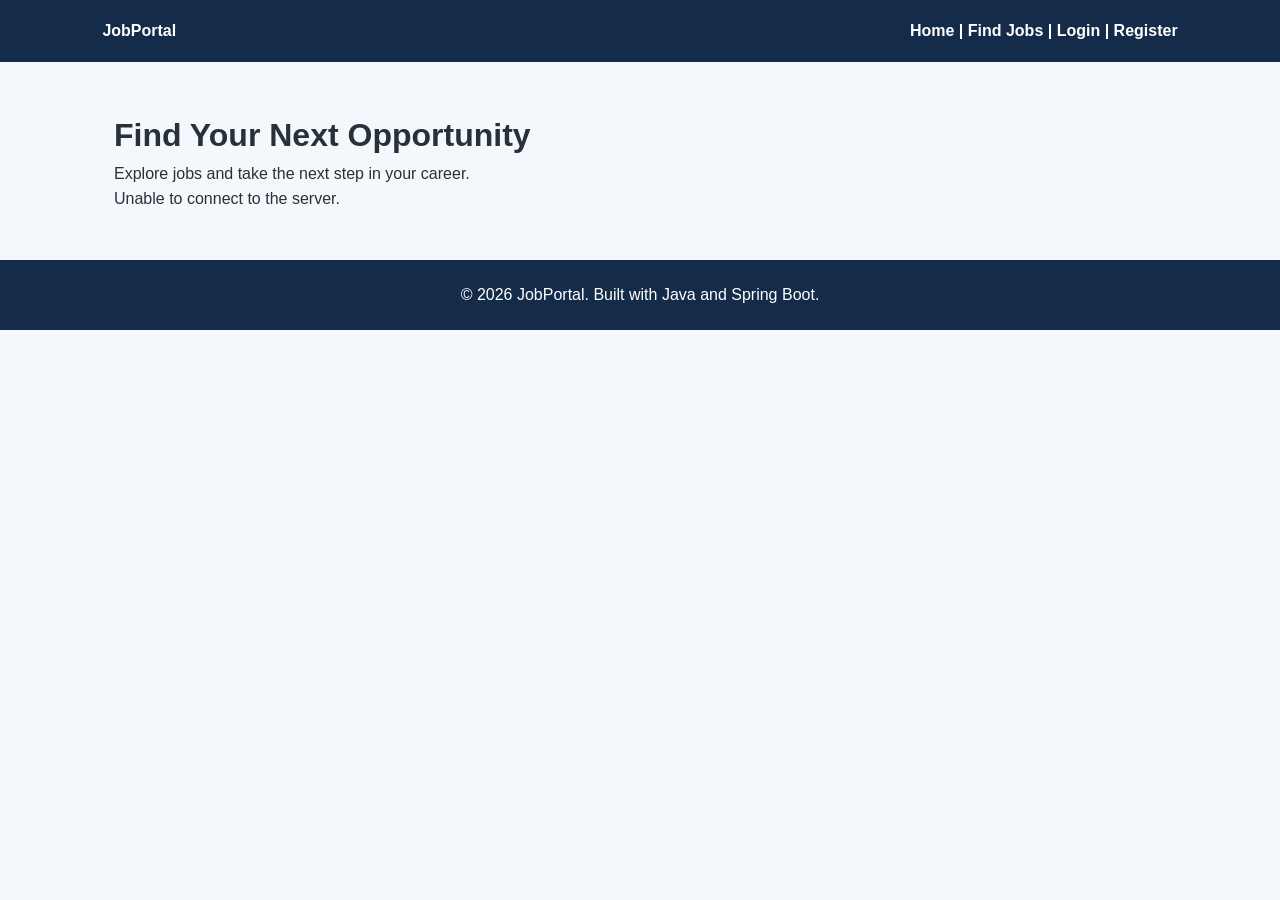
==== frontend/jobs.html @ db247809 "Add recruiter dashboard and job CRUD operations" ====
<!DOCTYPE html>
<html lang="en">
<head>
    <meta charset="UTF-8">
    <meta name="viewport" content="width=device-width, initial-scale=1.0">
    <title>Find Jobs | JobPortal</title>
    <link rel="stylesheet" href="style.css">
    <script src="script.js" defer></script>
</head>
<body>
    <nav class="navbar">
        <a class="logo" href="index.html">JobPortal</a>
        <div class="nav-links">
            <a href="index.html">Home |</a>
            <a href="jobs.html">Find Jobs |</a>
            <a href="login.html">Login |</a>
            <a href="register.html">Register</a>
        </div>
    </nav>

    <main class="jobs-section">
        <h1>Find Your Next Opportunity</h1>
        <p>Explore jobs and take the next step in your career.</p>

        <div id="job-list" class="job-list">
            <p>Loading jobs...</p>
        </div>
    </main>

    <footer>
        <p>© 2026 JobPortal. Built with Java and Spring Boot.</p>
    </footer>
</body>
</html>
---- frontend/style.css ----
/* General reset */
* {
    margin: 0;
    padding: 0;
    box-sizing: border-box;
}

html {
    scroll-behavior: smooth;
}

body {
    font-family: Arial, sans-serif;
    background-color: #f4f7fb;
    color: #263238;
    line-height: 1.6;
}

/* Navigation bar */
.navbar {
    background-color: #142b4a;
    color: white;
    padding: 18px 8%;
    display: flex;
    justify-content: space-between;
    align-items: center;
    flex-wrap: wrap;
    gap: 15px;
}

.navbar h1 {
    font-size: 26px;
}

.navbar nav {
    display: flex;
    gap: 22px;
    flex-wrap: wrap;
}

.navbar a {
    color: white;
    text-decoration: none;
    font-weight: bold;
}

.navbar a:hover {
    color: #7dd3fc;
}

/* Hero section */
.hero {
    min-height: 320px;
    padding: 70px 20px;
    text-align: center;
    background: linear-gradient(135deg, #dbeafe, #eff6ff);
}

.hero h2 {
    font-size: 38px;
    margin-bottom: 12px;
    color: #142b4a;
}

.hero p {
    margin-bottom: 25px;
    color: #526477;
}

/* Buttons */
.btn {
    display: inline-block;
    background-color: #2563eb;
    color: white;
    border: none;
    padding: 12px 22px;
    border-radius: 6px;
    text-decoration: none;
    cursor: pointer;
    font-size: 15px;
    font-weight: bold;
}

.btn:hover {
    background-color: #1d4ed8;
}

/* Jobs section */
.jobs-section {
    padding: 45px 8%;
}

.jobs-section h2,
.auth-section h2 {
    text-align: center;
    margin-bottom: 25px;
    color: #142b4a;
}

.job-list {
    display: grid;
    grid-template-columns: repeat(auto-fit, minmax(250px, 1fr));
    gap: 20px;
}

.job-card {
    background-color: white;
    padding: 22px;
    border-radius: 10px;
    border: 1px solid #e0e7ef;
    box-shadow: 0 3px 12px rgba(0, 0, 0, 0.05);
}

.job-card h3 {
    color: #1d4ed8;
    margin-bottom: 10px;
}

.job-card p {
    margin-bottom: 8px;
    overflow-wrap: anywhere;
}

.job-card .btn {
    margin-top: 12px;
}

/* Login and registration */
.auth-section {
    max-width: 460px;
    margin: 35px auto;
    padding: 28px;
    background-color: white;
    border: 1px solid #e0e7ef;
    border-radius: 10px;
    box-shadow: 0 3px 12px rgba(0, 0, 0, 0.05);
}

.auth-section form {
    display: flex;
    flex-direction: column;
    gap: 14px;
}

.auth-section input {
    width: 100%;
    padding: 12px;
    border: 1px solid #cbd5e1;
    border-radius: 6px;
    font-size: 15px;
}

.auth-section input:focus {
    outline: 2px solid #93c5fd;
    border-color: #2563eb;
}

.message {
    margin-top: 15px;
    text-align: center;
    overflow-wrap: anywhere;
}

/* Footer */
footer {
    margin-top: 40px;
    padding: 22px;
    text-align: center;
    background-color: #142b4a;
    color: white;
}

/* Mobile layout */
@media (max-width: 600px) {
    .navbar {
        flex-direction: column;
        text-align: center;
    }

    .navbar nav {
        justify-content: center;
        gap: 14px;
    }

    .hero h2 {
        font-size: 30px;
    }

    .jobs-section {
        padding: 35px 5%;
    }
}

/* Home page */
.hero-content {
    max-width: 760px;
    margin: 0 auto;
    text-align: center;
}

.hero-buttons {
    display: flex;
    justify-content: center;
    gap: 16px;
    flex-wrap: wrap;
    margin-top: 28px;
}

.btn-primary,
.btn-secondary {
    display: inline-block;
    padding: 12px 22px;
    border-radius: 8px;
    text-decoration: none;
    font-weight: 600;
}

.btn-primary {
    background: #2563eb;
    color: white;
}

.btn-secondary {
    background: white;
    color: #2563eb;
    border: 1px solid #2563eb;
}

.home-features {
    max-width: 1100px;
    margin: 50px auto;
    padding: 0 24px;
    text-align: center;
}

.feature-grid {
    display: grid;
    grid-template-columns: repeat(3, minmax(0, 1fr));
    gap: 24px;
    margin-top: 28px;
    text-align: left;
}

.feature-card {
    padding: 24px;
    border: 1px solid #e5e7eb;
    border-radius: 12px;
    background: white;
}

.feature-card a {
    color: #2563eb;
    text-decoration: none;
    font-weight: 600;
}

.nav-register {
    font-weight: 700;
}

.jobs-section {
    max-width: 1100px;
    margin: 48px auto;
    padding: 0 24px;
}

#login-message,
#register-message {
    margin-top: 12px;
    font-size: 14px;
}

/* Responsive layout */
@media (max-width: 700px) {
    .feature-grid {
        grid-template-columns: 1fr;
    }

    .hero-buttons {
        align-items: stretch;
        flex-direction: column;
    }

    .hero-buttons a {
        text-align: center;
    }

    .navbar {
        flex-wrap: wrap;
        gap: 12px;
    }
}

.form-message {
    margin: 12px 0;
    font-size: 14px;
    line-height: 1.5;
}

.form-message.success {
    color: #15803d;
}

.form-message.error {
    color: #b91c1c;
}

.form-message.info {
    color: #1d4ed8;
}

button:disabled {
    opacity: 0.6;
    cursor: not-allowed;
}
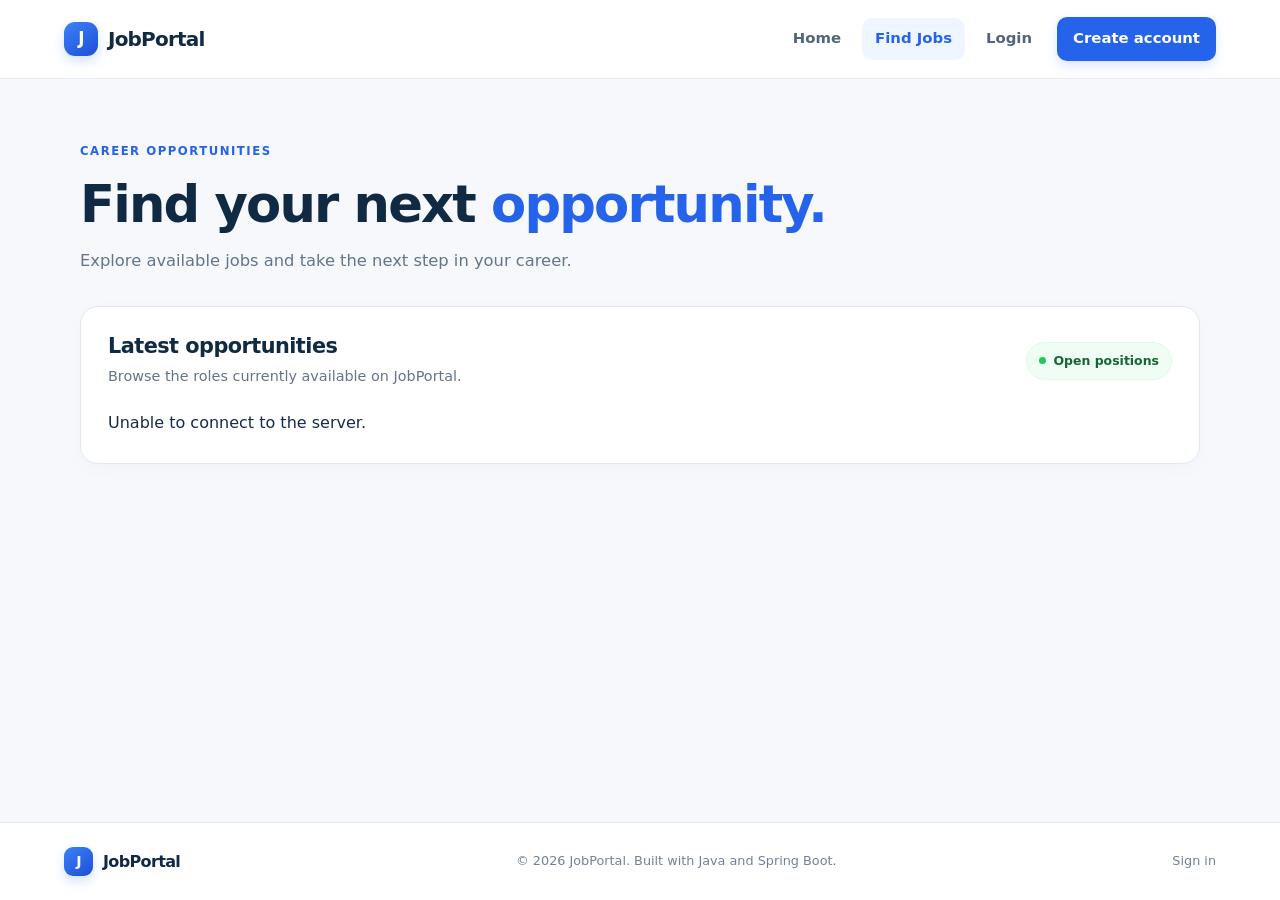
==== commit a2839e1c: "Final setup and testing done" ====
--- a/frontend/jobs.html
+++ b/frontend/jobs.html
@@ -1,35 +1,58 @@
-
 <!DOCTYPE html>
 <html lang="en">
+
 <head>
     <meta charset="UTF-8">
     <meta name="viewport" content="width=device-width, initial-scale=1.0">
+    <meta name="theme-color" content="#102a43">
     <title>Find Jobs | JobPortal</title>
     <link rel="stylesheet" href="style.css">
     <script src="script.js" defer></script>
 </head>
+
 <body>
     <nav class="navbar">
-        <a class="logo" href="index.html">JobPortal</a>
-        <div class="nav-links">
-            <a href="index.html">Home |</a>
-            <a href="jobs.html">Find Jobs |</a>
-            <a href="login.html">Login |</a>
-            <a href="register.html">Register</a>
-        </div>
+        <a class="nav-logo" href="index.html" aria-label="JobPortal home"><span
+                class="brand-mark">J</span><span>JobPortal</span></a>
+        <div class="nav-links"><a href="index.html">Home</a><a class="active" href="jobs.html">Find Jobs</a><a
+                href="login.html">Login</a><a href="register.html" class="nav-cta">Create account</a></div>
     </nav>
 
-    <main class="jobs-section">
-        <h1>Find Your Next Opportunity</h1>
-        <p>Explore jobs and take the next step in your career.</p>
-
-        <div id="job-list" class="job-list">
-            <p>Loading jobs...</p>
-        </div>
+    <main class="page-shell jobs-section">
+        <section class="page-intro"><span class="eyebrow">CAREER OPPORTUNITIES</span>
+            <h1>Find your next <span>opportunity.</span></h1>
+            <p>Explore available jobs and take the next step in your career.</p>
+        </section>
+        <section class="content-panel" aria-label="Available jobs">
+            <div class="panel-heading">
+                <div>
+                    <h2>Latest opportunities</h2>
+                    <p>Browse the roles currently available on JobPortal.</p>
+                </div><span class="panel-pill"><span class="status-dot"></span> Open positions</span>
+            </div>
+            <div id="job-list" class="job-list">
+                <div class="loading-state"><span class="loading-spinner"></span>
+                    <p>Loading jobs...</p>
+                </div>
+            </div>
+        </section>
+        <section id="my-applications-section" class="content-panel applications-panel" hidden>
+            <div class="panel-heading">
+                <div>
+                    <h2>My applications</h2>
+                    <p>Keep track of the opportunities you've applied for.</p>
+                </div><button type="button" id="loadMyApplicationsBtn" class="btn-primary btn-small">View my
+                    applications</button>
+            </div>
+            <p id="myApplicationsMessage" class="status-message" role="status" aria-live="polite"></p>
+            <div id="myApplicationsList" class="job-list"></div>
+        </section>
     </main>
 
-    <footer>
-        <p>© 2026 JobPortal. Built with Java and Spring Boot.</p>
+    <footer class="site-footer"><a class="footer-brand" href="index.html"><span class="brand-mark">J</span>
+            JobPortal</a>
+        <p>© 2026 JobPortal. Built with Java and Spring Boot.</p><a href="login.html">Sign in</a>
     </footer>
 </body>
-</html>
+
+</html>
--- a/frontend/style.css
+++ b/frontend/style.css
@@ -1,9 +1,25 @@
-
-/* General reset */
+/* JobPortal — modern professional UI */
+:root {
+    --navy: #102a43;
+    --navy-deep: #0b1f33;
+    --blue: #2563eb;
+    --blue-dark: #1d4ed8;
+    --blue-soft: #eff6ff;
+    --ink: #172b4d;
+    --muted: #64748b;
+    --line: #e2e8f0;
+    --surface: #ffffff;
+    --page: #f6f8fc;
+    --success: #15803d;
+    --danger: #b91c1c;
+    --radius: 18px;
+    --shadow: 0 16px 45px rgba(16, 42, 67, 0.08);
+}
+
 * {
+    box-sizing: border-box;
     margin: 0;
     padding: 0;
-    box-sizing: border-box;
 }
 
 html {
@@ -11,306 +27,1638 @@
 }
 
 body {
-    font-family: Arial, sans-serif;
-    background-color: #f4f7fb;
-    color: #263238;
+    min-height: 100vh;
+    display: flex;
+    flex-direction: column;
+    background: var(--page);
+    color: var(--ink);
+    font-family: Inter, ui-sans-serif, system-ui, -apple-system, BlinkMacSystemFont, "Segoe UI", sans-serif;
     line-height: 1.6;
-}
-
-/* Navigation bar */
-.navbar {
-    background-color: #142b4a;
-    color: white;
-    padding: 18px 8%;
-    display: flex;
+    -webkit-font-smoothing: antialiased;
+}
+
+main {
+    flex: 1;
+}
+
+a {
+    color: var(--blue);
+    text-decoration: none;
+}
+
+a:hover {
+    color: var(--blue-dark);
+}
+
+button,
+input,
+textarea {
+    font: inherit;
+}
+
+button,
+a {
+    -webkit-tap-highlight-color: transparent;
+}
+
+button {
+    cursor: pointer;
+}
+
+[hidden] {
+    display: none !important;
+}
+
+/* Navigation */
+.navbar,
+.dashboard-topbar {
+    width: 100%;
+    display: flex;
+    align-items: center;
     justify-content: space-between;
-    align-items: center;
+    gap: 24px;
+    padding: 17px max(5vw, calc((100vw - 1200px) / 2));
+    background: var(--surface);
+    border-bottom: 1px solid rgba(226, 232, 240, .85);
+    position: relative;
+    z-index: 5;
+}
+
+.nav-logo,
+.footer-brand {
+    display: inline-flex;
+    align-items: center;
+    gap: 10px;
+    color: var(--navy);
+    font-size: 1.25rem;
+    font-weight: 800;
+    letter-spacing: -.04em;
+    white-space: nowrap;
+}
+
+.nav-logo:hover,
+.footer-brand:hover {
+    color: var(--navy);
+}
+
+.brand-mark {
+    width: 34px;
+    height: 34px;
+    display: inline-grid;
+    place-items: center;
+    border-radius: 11px;
+    color: #fff;
+    background: linear-gradient(145deg, #3b82f6, #1d4ed8);
+    font-weight: 850;
+    font-size: 1.05rem;
+    box-shadow: 0 5px 12px rgba(37, 99, 235, .2);
+}
+
+.nav-links,
+.dashboard-nav {
+    display: flex;
+    align-items: center;
+    gap: 8px;
+}
+
+.nav-links a,
+.dashboard-nav a {
+    color: #53657c;
+    padding: 9px 13px;
+    font-size: .93rem;
+    font-weight: 650;
+    border-radius: 10px;
+    transition: background .18s ease, color .18s ease;
+}
+
+.nav-links a:hover,
+.dashboard-nav a:hover,
+.nav-links a.active {
+    color: var(--blue);
+    background: var(--blue-soft);
+}
+
+.nav-links .nav-cta {
+    margin-left: 4px;
+    padding: 10px 16px;
+    color: #fff;
+    background: var(--blue);
+    box-shadow: 0 5px 12px rgba(37, 99, 235, .16);
+}
+
+.nav-links .nav-cta:hover {
+    color: #fff;
+    background: var(--blue-dark);
+}
+
+/* Shared type and buttons */
+.eyebrow {
+    display: inline-flex;
+    align-items: center;
+    gap: 8px;
+    color: var(--blue);
+    font-size: .73rem;
+    font-weight: 800;
+    letter-spacing: .13em;
+    line-height: 1.4;
+}
+
+.eyebrow-light {
+    color: #bfdbfe;
+}
+
+h1,
+h2,
+h3 {
+    color: var(--navy);
+    line-height: 1.2;
+    letter-spacing: -.035em;
+}
+
+h1 {
+    font-size: clamp(2.25rem, 4.6vw, 3.8rem);
+}
+
+h2 {
+    font-size: clamp(1.55rem, 2.6vw, 2.1rem);
+}
+
+p {
+    color: var(--muted);
+}
+
+.btn-primary,
+.btn-secondary,
+.btn-light,
+.btn-outline-light {
+    display: inline-flex;
+    align-items: center;
+    justify-content: center;
+    gap: 10px;
+    min-height: 46px;
+    padding: 12px 19px;
+    border: 1px solid transparent;
+    border-radius: 11px;
+    font-weight: 750;
+    font-size: .94rem;
+    line-height: 1.2;
+    transition: transform .18s ease, background .18s ease, box-shadow .18s ease;
+}
+
+.btn-primary {
+    background: var(--blue);
+    color: #fff;
+    box-shadow: 0 7px 15px rgba(37, 99, 235, .17);
+}
+
+.btn-primary:hover {
+    color: #fff;
+    background: var(--blue-dark);
+    box-shadow: 0 10px 22px rgba(37, 99, 235, .23);
+    transform: translateY(-1px);
+}
+
+.btn-secondary {
+    background: #fff;
+    color: var(--navy);
+    border-color: #d5deea;
+}
+
+.btn-secondary:hover {
+    background: #f8fafc;
+    border-color: #a9bdd7;
+    color: var(--navy);
+}
+
+.btn-light {
+    background: #fff;
+    color: var(--navy);
+}
+
+.btn-light:hover {
+    color: var(--navy);
+    background: #eff6ff;
+    transform: translateY(-1px);
+}
+
+.btn-outline-light {
+    min-height: 39px;
+    padding: 9px 14px;
+    color: #fff;
+    background: transparent;
+    border-color: rgba(255, 255, 255, .28);
+}
+
+.btn-outline-light:hover {
+    background: rgba(255, 255, 255, .1);
+}
+
+.btn-small {
+    min-height: 40px;
+    padding: 10px 14px;
+    font-size: .87rem;
+}
+
+.btn-full {
+    width: 100%;
+    margin-top: 5px;
+}
+
+button:disabled {
+    opacity: .6;
+    cursor: not-allowed;
+    transform: none;
+}
+
+/* Home hero */
+.hero {
+    position: relative;
+    overflow: hidden;
+    display: grid;
+    grid-template-columns: minmax(0, 1.1fr) minmax(300px, .9fr);
+    align-items: center;
+    gap: 50px;
+    min-height: 530px;
+    padding: 76px max(7vw, calc((100vw - 1120px) / 2)) 82px;
+    background: radial-gradient(ellipse at 82% 35%, rgba(191, 219, 254, .52), transparent 36%), linear-gradient(120deg, #fff 0%, #f8fbff 60%, #eff6ff 100%);
+    border-bottom: 1px solid #e8eef7;
+}
+
+.hero::before {
+    content: "";
+    position: absolute;
+    width: 300px;
+    height: 300px;
+    left: -200px;
+    bottom: -200px;
+    border: 1px solid rgba(37, 99, 235, .12);
+    border-radius: 50%;
+    box-shadow: 0 0 0 35px rgba(37, 99, 235, .025), 0 0 0 70px rgba(37, 99, 235, .02);
+}
+
+.hero-content {
+    position: relative;
+    z-index: 1;
+    max-width: 620px;
+}
+
+.eyebrow-dot,
+.status-dot {
+    width: 7px;
+    height: 7px;
+    display: inline-block;
+    border-radius: 50%;
+    background: #3b82f6;
+}
+
+.hero h1 {
+    margin: 21px 0 20px;
+    max-width: 650px;
+    font-size: clamp(2.8rem, 5.1vw, 4.5rem);
+    line-height: 1.07;
+    letter-spacing: -.06em;
+}
+
+.hero h1 span,
+.page-intro h1 span,
+.dashboard-heading h1 span,
+.section-heading h2 span {
+    color: var(--blue);
+}
+
+.hero-content>p {
+    max-width: 540px;
+    font-size: 1.08rem;
+    line-height: 1.8;
+}
+
+.hero-buttons {
+    display: flex;
     flex-wrap: wrap;
-    gap: 15px;
-}
-
-.navbar h1 {
-    font-size: 26px;
-}
-
-.navbar nav {
-    display: flex;
-    gap: 22px;
+    gap: 12px;
+    margin-top: 29px;
+}
+
+.hero-trust {
+    display: flex;
+    align-items: center;
     flex-wrap: wrap;
-}
-
-.navbar a {
-    color: white;
-    text-decoration: none;
-    font-weight: bold;
-}
-
-.navbar a:hover {
-    color: #7dd3fc;
-}
-
-/* Hero section */
-.hero {
-    min-height: 320px;
-    padding: 70px 20px;
+    gap: 10px;
+    margin-top: 26px;
+    color: #63758b;
+    font-size: .83rem;
+    font-weight: 600;
+}
+
+.trust-check {
+    display: inline-grid;
+    place-items: center;
+    width: 20px;
+    height: 20px;
+    border-radius: 50%;
+    background: #dcfce7;
+    color: #15803d;
+    font-size: .75rem;
+}
+
+.trust-separator {
+    color: #b3c0d0;
+}
+
+.hero-visual {
+    position: relative;
+    display: grid;
+    place-items: center;
+    min-height: 335px;
+}
+
+.visual-orbit {
+    position: absolute;
+    border: 1px solid rgba(59, 130, 246, .18);
+    border-radius: 50%;
+}
+
+.orbit-one {
+    width: 330px;
+    height: 330px;
+}
+
+.orbit-two {
+    width: 255px;
+    height: 255px;
+    border-style: dashed;
+}
+
+.visual-card {
+    position: relative;
+    z-index: 1;
+    width: min(100%, 340px);
+    padding: 24px;
+    background: rgba(255, 255, 255, .94);
+    border: 1px solid #e3ebf6;
+    border-radius: 22px;
+    box-shadow: 0 24px 60px rgba(26, 63, 110, .14);
+    transform: rotate(-2deg);
+}
+
+.visual-card-top {
+    display: flex;
+    align-items: center;
+    gap: 11px;
+}
+
+.visual-icon {
+    display: grid;
+    place-items: center;
+    width: 42px;
+    height: 42px;
+    border-radius: 13px;
+    color: var(--blue);
+    background: #eff6ff;
+    font-size: 1.3rem;
+}
+
+.visual-status {
+    color: var(--navy);
+    font-weight: 750;
+    font-size: .95rem;
+}
+
+.visual-line {
+    height: 9px;
+    margin-top: 19px;
+    border-radius: 10px;
+    background: #e8eef7;
+}
+
+.visual-line-long {
+    width: 92%;
+}
+
+.visual-line-medium {
+    width: 65%;
+    margin-top: 10px;
+}
+
+.visual-tags {
+    display: flex;
+    gap: 8px;
+    margin-top: 22px;
+}
+
+.visual-tags span {
+    padding: 6px 9px;
+    color: #345b94;
+    background: #eff6ff;
+    border-radius: 7px;
+    font-size: .7rem;
+    font-weight: 700;
+}
+
+.visual-card-footer {
+    display: flex;
+    align-items: center;
+    gap: 9px;
+    margin-top: 24px;
+    padding-top: 17px;
+    border-top: 1px solid #edf1f7;
+    color: #52657d;
+    font-size: .79rem;
+    font-weight: 650;
+}
+
+.mini-avatar {
+    display: grid;
+    place-items: center;
+    width: 30px;
+    height: 30px;
+    border-radius: 10px;
+    background: var(--navy);
+    color: #fff;
+    font-size: .68rem;
+}
+
+.visual-arrow {
+    margin-left: auto;
+    color: var(--blue);
+    font-size: 1.15rem;
+}
+
+.floating-note {
+    position: absolute;
+    right: -15px;
+    bottom: 28px;
+    z-index: 2;
+    display: flex;
+    align-items: center;
+    gap: 11px;
+    padding: 13px 16px;
+    background: #fff;
+    border: 1px solid #e4ebf5;
+    border-radius: 14px;
+    box-shadow: var(--shadow);
+}
+
+.floating-note-icon {
+    display: grid;
+    place-items: center;
+    width: 32px;
+    height: 32px;
+    border-radius: 10px;
+    background: #dcfce7;
+    color: #15803d;
+    font-weight: 900;
+}
+
+.floating-note strong,
+.floating-note small {
+    display: block;
+}
+
+.floating-note strong {
+    color: var(--navy);
+    font-size: .77rem;
+}
+
+.floating-note small {
+    color: var(--muted);
+    font-size: .7rem;
+    margin-top: 2px;
+}
+
+.floating-bubble {
+    position: absolute;
+    top: 15px;
+    right: 15px;
+    display: grid;
+    place-items: center;
+    width: 42px;
+    height: 42px;
+    border-radius: 14px;
+    background: #2563eb;
+    color: #fff;
+    font-weight: 900;
+    box-shadow: 0 10px 25px rgba(37, 99, 235, .25);
+    transform: rotate(9deg);
+}
+
+/* Home features and CTA */
+.section-shell {
+    width: min(1120px, calc(100% - 48px));
+    margin-inline: auto;
+}
+
+.home-features {
+    padding-top: 82px;
+    padding-bottom: 84px;
+}
+
+.section-heading {
+    max-width: 640px;
+    margin: 0 auto;
     text-align: center;
-    background: linear-gradient(135deg, #dbeafe, #eff6ff);
-}
-
-.hero h2 {
-    font-size: 38px;
+}
+
+.section-heading h2 {
+    margin-top: 12px;
+}
+
+.section-heading p {
+    margin-top: 13px;
+}
+
+.feature-grid {
+    display: grid;
+    grid-template-columns: repeat(3, minmax(0, 1fr));
+    gap: 20px;
+    margin-top: 37px;
+}
+
+.feature-card {
+    padding: 27px;
+    background: #fff;
+    border: 1px solid var(--line);
+    border-radius: var(--radius);
+    transition: transform .2s ease, box-shadow .2s ease, border-color .2s ease;
+}
+
+.feature-card:hover {
+    transform: translateY(-4px);
+    border-color: #c7d9f5;
+    box-shadow: var(--shadow);
+}
+
+.feature-icon {
+    display: grid;
+    place-items: center;
+    width: 47px;
+    height: 47px;
+    margin-bottom: 22px;
+    border-radius: 14px;
+    font-size: 1.55rem;
+    font-weight: 700;
+}
+
+.icon-blue {
+    color: #2563eb;
+    background: #eff6ff;
+}
+
+.icon-indigo {
+    color: #4f46e5;
+    background: #eef2ff;
+}
+
+.icon-sky {
+    color: #0284c7;
+    background: #e0f2fe;
+}
+
+.feature-card h3 {
+    font-size: 1.08rem;
+    letter-spacing: -.02em;
+}
+
+.feature-card p {
+    margin-top: 10px;
+    min-height: 52px;
+    font-size: .92rem;
+}
+
+.feature-card a {
+    display: inline-flex;
+    gap: 8px;
+    align-items: center;
+    margin-top: 18px;
+    font-size: .9rem;
+    font-weight: 750;
+}
+
+.home-cta {
+    display: flex;
+    justify-content: space-between;
+    align-items: center;
+    gap: 25px;
+    margin-bottom: 75px;
+    padding: 34px 40px;
+    border-radius: 22px;
+    background: linear-gradient(120deg, #102a43, #174579);
+    box-shadow: 0 20px 40px rgba(16, 42, 67, .12);
+}
+
+.home-cta h2 {
+    margin-top: 8px;
+    color: #fff;
+}
+
+.home-cta p {
+    margin-top: 8px;
+    color: #c8d7e8;
+}
+
+.home-cta .btn-light {
+    flex-shrink: 0;
+}
+
+/* General pages / job listings */
+.page-shell {
+    width: min(1120px, calc(100% - 48px));
+    margin: 0 auto;
+}
+
+.jobs-section {
+    padding-top: 58px;
+    padding-bottom: 70px;
+}
+
+.page-intro {
+    margin-bottom: 32px;
+}
+
+.page-intro h1 {
+    margin-top: 12px;
+    font-size: clamp(2.2rem, 4vw, 3.2rem);
+}
+
+.page-intro p {
+    margin-top: 12px;
+    font-size: 1.02rem;
+}
+
+.content-panel,
+.dashboard-panel {
+    margin-top: 22px;
+    padding: 27px;
+    background: #fff;
+    border: 1px solid var(--line);
+    border-radius: var(--radius);
+    box-shadow: 0 5px 20px rgba(16, 42, 67, .025);
+}
+
+.panel-heading {
+    display: flex;
+    align-items: center;
+    justify-content: space-between;
+    gap: 20px;
+    margin-bottom: 22px;
+}
+
+.panel-heading h2 {
+    font-size: 1.3rem;
+    letter-spacing: -.025em;
+}
+
+.panel-heading p {
+    margin-top: 6px;
+    font-size: .9rem;
+}
+
+.panel-pill {
+    display: inline-flex;
+    align-items: center;
+    gap: 8px;
+    flex-shrink: 0;
+    padding: 8px 12px;
+    color: #166534;
+    background: #f0fdf4;
+    border: 1px solid #dcfce7;
+    border-radius: 999px;
+    font-size: .78rem;
+    font-weight: 700;
+}
+
+.panel-pill .status-dot {
+    background: #22c55e;
+}
+
+.job-list {
+    display: grid;
+    grid-template-columns: repeat(auto-fit, minmax(260px, 1fr));
+    gap: 18px;
+}
+
+.job-card {
+    padding: 23px;
+    background: #fff;
+    border: 1px solid var(--line);
+    border-radius: 15px;
+    box-shadow: 0 5px 16px rgba(16, 42, 67, .035);
+    overflow-wrap: anywhere;
+    transition: border-color .18s ease, transform .18s ease, box-shadow .18s ease;
+}
+
+.job-card:hover {
+    border-color: #bfd3f4;
+    transform: translateY(-2px);
+    box-shadow: 0 12px 28px rgba(16, 42, 67, .08);
+}
+
+.job-card h3 {
     margin-bottom: 12px;
-    color: #142b4a;
-}
-
-.hero p {
-    margin-bottom: 25px;
-    color: #526477;
-}
-
-/* Buttons */
-.btn {
-    display: inline-block;
-    background-color: #2563eb;
-    color: white;
-    border: none;
-    padding: 12px 22px;
-    border-radius: 6px;
-    text-decoration: none;
-    cursor: pointer;
-    font-size: 15px;
-    font-weight: bold;
-}
-
-.btn:hover {
-    background-color: #1d4ed8;
-}
-
-/* Jobs section */
-.jobs-section {
-    padding: 45px 8%;
-}
-
-.jobs-section h2,
-.auth-section h2 {
-    text-align: center;
-    margin-bottom: 25px;
-    color: #142b4a;
-}
-
-.job-list {
-    display: grid;
-    grid-template-columns: repeat(auto-fit, minmax(250px, 1fr));
-    gap: 20px;
-}
-
-.job-card {
-    background-color: white;
-    padding: 22px;
-    border-radius: 10px;
-    border: 1px solid #e0e7ef;
-    box-shadow: 0 3px 12px rgba(0, 0, 0, 0.05);
-}
-
-.job-card h3 {
-    color: #1d4ed8;
-    margin-bottom: 10px;
+    color: var(--navy);
+    font-size: 1.1rem;
 }
 
 .job-card p {
     margin-bottom: 8px;
+    font-size: .9rem;
+}
+
+.job-card .btn,
+.job-card button {
+    margin-top: 12px;
+}
+
+.loading-state {
+    grid-column: 1 / -1;
+    display: flex;
+    justify-content: center;
+    align-items: center;
+    gap: 12px;
+    min-height: 130px;
+    color: var(--muted);
+}
+
+.loading-state p {
+    font-size: .92rem;
+}
+
+.loading-spinner {
+    width: 20px;
+    height: 20px;
+    border: 2px solid #dbeafe;
+    border-top-color: var(--blue);
+    border-radius: 50%;
+    animation: spin .8s linear infinite;
+}
+
+@keyframes spin {
+    to {
+        transform: rotate(360deg);
+    }
+}
+
+.status-message {
+    margin: 12px 0;
+    font-size: .9rem;
     overflow-wrap: anywhere;
 }
 
-.job-card .btn {
-    margin-top: 12px;
-}
-
-/* Login and registration */
+.applications-panel {
+    margin-top: 26px;
+}
+
+/* Authentication pages */
+.auth-page {
+    background: #f7f9fd;
+}
+
+.auth-layout {
+    display: grid;
+    grid-template-columns: minmax(280px, .85fr) minmax(390px, 1.15fr);
+    width: min(1060px, calc(100% - 48px));
+    min-height: 600px;
+    margin: 42px auto 55px;
+    background: #fff;
+    border: 1px solid var(--line);
+    border-radius: 24px;
+    overflow: hidden;
+    box-shadow: var(--shadow);
+}
+
+.auth-aside {
+    position: relative;
+    overflow: hidden;
+    padding: 52px 38px;
+    background: linear-gradient(145deg, #102a43 0%, #174579 100%);
+    color: #fff;
+}
+
+.auth-aside::before,
+.auth-aside::after {
+    content: "";
+    position: absolute;
+    border: 1px solid rgba(191, 219, 254, .16);
+    border-radius: 50%;
+}
+
+.auth-aside::before {
+    width: 350px;
+    height: 350px;
+    right: -190px;
+    bottom: -90px;
+    box-shadow: 0 0 0 30px rgba(191, 219, 254, .025), 0 0 0 65px rgba(191, 219, 254, .025);
+}
+
+.auth-aside::after {
+    width: 200px;
+    height: 200px;
+    right: -100px;
+    bottom: -15px;
+}
+
+.auth-aside h1 {
+    position: relative;
+    z-index: 1;
+    margin-top: 22px;
+    color: #fff;
+    font-size: clamp(2rem, 3vw, 2.8rem);
+    line-height: 1.15;
+}
+
+.auth-aside>p {
+    position: relative;
+    z-index: 1;
+    margin-top: 18px;
+    color: #cfdeed;
+    font-size: .97rem;
+}
+
+.aside-feature {
+    position: relative;
+    z-index: 1;
+    display: flex;
+    align-items: center;
+    gap: 11px;
+    margin-top: 23px;
+    color: #e6effa;
+    font-size: .86rem;
+}
+
+.aside-check {
+    display: grid;
+    place-items: center;
+    flex: 0 0 23px;
+    width: 23px;
+    height: 23px;
+    border-radius: 50%;
+    color: #d1fae5;
+    background: rgba(34, 197, 94, .18);
+    font-size: .75rem;
+}
+
+.aside-decoration {
+    position: absolute;
+    left: 30px;
+    bottom: -80px;
+    color: rgba(255, 255, 255, .055);
+    font-size: 21rem;
+    font-weight: 900;
+    line-height: 1;
+    pointer-events: none;
+}
+
 .auth-section {
-    max-width: 460px;
-    margin: 35px auto;
+    display: grid;
+    place-items: center;
+    padding: 42px;
+}
+
+.auth-card {
+    width: 100%;
+    max-width: 400px;
+}
+
+.auth-heading {
+    margin-bottom: 28px;
+}
+
+.auth-icon {
+    display: grid;
+    place-items: center;
+    width: 47px;
+    height: 47px;
+    margin-bottom: 19px;
+    border-radius: 14px;
+    background: var(--blue-soft);
+    color: var(--blue);
+    font-size: 1.45rem;
+    font-weight: 800;
+}
+
+.auth-heading h2 {
+    font-size: 1.9rem;
+}
+
+.auth-heading p {
+    margin-top: 8px;
+    font-size: .92rem;
+}
+
+.form-stack {
+    display: flex;
+    flex-direction: column;
+    gap: 10px;
+}
+
+.form-stack label,
+.field-group label {
+    margin-top: 5px;
+    color: #334155;
+    font-size: .86rem;
+    font-weight: 750;
+}
+
+.form-stack input,
+.field-group input,
+.field-group textarea {
+    width: 100%;
+    min-width: 0;
+    padding: 12px 14px;
+    color: var(--ink);
+    background: #fff;
+    border: 1px solid #d7e0ec;
+    border-radius: 10px;
+    outline: none;
+    font-size: .93rem;
+    transition: border-color .18s ease, box-shadow .18s ease;
+}
+
+.form-stack input::placeholder,
+.field-group input::placeholder,
+.field-group textarea::placeholder {
+    color: #9aa9ba;
+}
+
+.form-stack input:focus,
+.field-group input:focus,
+.field-group textarea:focus {
+    border-color: #60a5fa;
+    box-shadow: 0 0 0 3px rgba(59, 130, 246, .13);
+}
+
+.form-stack input {
+    min-height: 47px;
+}
+
+.form-message {
+    margin-top: 5px;
+    font-size: .86rem;
+    line-height: 1.5;
+    overflow-wrap: anywhere;
+}
+
+.form-message.success {
+    color: var(--success);
+}
+
+.form-message.error {
+    color: var(--danger);
+}
+
+.form-message.info {
+    color: var(--blue);
+}
+
+.auth-switch {
+    margin-top: 25px;
+    padding-top: 20px;
+    border-top: 1px solid #edf1f6;
+    color: #64748b;
+    text-align: center;
+    font-size: .87rem;
+}
+
+.auth-switch a {
+    font-weight: 750;
+}
+
+.register-layout {
+    min-height: 640px;
+}
+
+.register-layout .auth-section {
+    padding-top: 34px;
+    padding-bottom: 34px;
+}
+
+.register-layout .auth-heading {
+    margin-bottom: 20px;
+}
+
+.register-layout .auth-icon {
+    margin-bottom: 13px;
+}
+
+/* Recruiter dashboard */
+.dashboard-page {
+    background: #f5f8fc;
+}
+
+.dashboard-topbar {
+    background: var(--navy);
+    border-bottom: 0;
+}
+
+.dashboard-topbar .nav-logo {
+    color: #fff;
+}
+
+.dashboard-nav a {
+    color: #d4dfec;
+}
+
+.dashboard-nav a:hover {
+    color: #fff;
+    background: rgba(255, 255, 255, .1);
+}
+
+.dashboard-container {
+    width: min(1120px, calc(100% - 48px));
+    margin: 0 auto;
+    padding: 47px 0 75px;
+}
+
+.dashboard-heading {
+    display: flex;
+    align-items: center;
+    justify-content: space-between;
+    gap: 25px;
+    margin-bottom: 29px;
+}
+
+.dashboard-heading h1 {
+    margin-top: 10px;
+    font-size: clamp(2.1rem, 4vw, 3rem);
+}
+
+.dashboard-heading p {
+    margin-top: 10px;
+}
+
+.dashboard-heading .btn-primary {
+    flex-shrink: 0;
+}
+
+.dashboard-summary {
+    display: grid;
+    grid-template-columns: repeat(3, minmax(0, 1fr));
+    gap: 16px;
+    margin-bottom: 25px;
+}
+
+.dashboard-card {
+    display: flex;
+    align-items: center;
+    gap: 15px;
+    padding: 22px;
+    background: #fff;
+    border: 1px solid var(--line);
+    border-radius: 15px;
+}
+
+.summary-card {
+    position: relative;
+    grid-column: span 1;
+}
+
+.summary-icon {
+    display: grid;
+    place-items: center;
+    flex: 0 0 48px;
+    width: 48px;
+    height: 48px;
+    color: var(--blue);
+    background: var(--blue-soft);
+    border-radius: 14px;
+    font-size: 1.35rem;
+}
+
+.summary-label {
+    color: #64748b;
+    font-size: .82rem;
+    font-weight: 650;
+}
+
+.summary-number {
+    margin-top: 1px;
+    color: var(--navy);
+    font-size: 1.8rem;
+    font-weight: 850;
+    line-height: 1.2;
+}
+
+.summary-caption {
+    margin-left: auto;
+    color: #8291a5;
+    font-size: .75rem;
+}
+
+.dashboard-panel {
+    margin-top: 22px;
     padding: 28px;
-    background-color: white;
-    border: 1px solid #e0e7ef;
-    border-radius: 10px;
-    box-shadow: 0 3px 12px rgba(0, 0, 0, 0.05);
-}
-
-.auth-section form {
+}
+
+.dashboard-panel .panel-heading {
+    margin-bottom: 25px;
+}
+
+.dashboard-panel .panel-heading h2 {
+    margin-top: 5px;
+    font-size: 1.45rem;
+}
+
+.panel-icon {
+    display: grid;
+    place-items: center;
+    width: 42px;
+    height: 42px;
+    color: var(--blue);
+    background: var(--blue-soft);
+    border-radius: 12px;
+    font-size: 1.5rem;
+}
+
+.form-grid {
+    display: grid;
+    grid-template-columns: repeat(2, minmax(0, 1fr));
+    gap: 17px 20px;
+}
+
+.field-group {
     display: flex;
     flex-direction: column;
+    gap: 7px;
+    min-width: 0;
+}
+
+.field-span-two {
+    grid-column: 1 / -1;
+}
+
+.field-group textarea {
+    min-height: 110px;
+    resize: vertical;
+}
+
+.field-submit {
+    justify-content: flex-end;
+    align-items: flex-start;
+}
+
+.field-submit .btn-primary {
+    margin-top: auto;
+}
+
+.dashboard-panel .form-message {
+    margin: 0;
+}
+
+#applicationsList,
+#myJobsList {
+    display: grid;
     gap: 14px;
 }
 
-.auth-section input {
-    width: 100%;
-    padding: 12px;
-    border: 1px solid #cbd5e1;
-    border-radius: 6px;
-    font-size: 15px;
-}
-
-.auth-section input:focus {
-    outline: 2px solid #93c5fd;
-    border-color: #2563eb;
-}
-
-.message {
-    margin-top: 15px;
-    text-align: center;
-    overflow-wrap: anywhere;
+.dashboard-panel .job-card {
+    box-shadow: none;
+}
+
+.dashboard-panel .job-card button,
+.dashboard-panel .job-card a {
+    margin-right: 7px;
 }
 
 /* Footer */
-footer {
-    margin-top: 40px;
-    padding: 22px;
-    text-align: center;
-    background-color: #142b4a;
-    color: white;
-}
-
-/* Mobile layout */
-@media (max-width: 600px) {
-    .navbar {
+.site-footer {
+    display: flex;
+    align-items: center;
+    justify-content: space-between;
+    gap: 20px;
+    padding: 24px max(5vw, calc((100vw - 1200px) / 2));
+    background: #fff;
+    border-top: 1px solid var(--line);
+}
+
+.footer-brand {
+    font-size: 1rem;
+}
+
+.footer-brand .brand-mark {
+    width: 29px;
+    height: 29px;
+    border-radius: 9px;
+    font-size: .9rem;
+}
+
+.site-footer p,
+.site-footer>a:last-child {
+    color: #738198;
+    font-size: .8rem;
+}
+
+.site-footer>a:last-child:hover {
+    color: var(--blue);
+}
+
+/* Responsive */
+@media (max-width: 900px) {
+    .hero {
+        grid-template-columns: minmax(0, 1fr) minmax(250px, .8fr);
+        gap: 25px;
+        padding-inline: 5vw;
+    }
+
+    .hero-visual {
+        transform: scale(.92);
+    }
+
+    .floating-note {
+        right: -5px;
+    }
+
+    .auth-layout {
+        grid-template-columns: minmax(240px, .8fr) minmax(350px, 1.2fr);
+    }
+
+    .auth-aside {
+        padding: 40px 28px;
+    }
+
+    .auth-section {
+        padding: 32px;
+    }
+
+    .dashboard-summary {
+        grid-template-columns: repeat(2, minmax(0, 1fr));
+    }
+}
+
+@media (max-width: 700px) {
+
+    .navbar,
+    .dashboard-topbar {
         flex-direction: column;
+        gap: 12px;
+        padding: 15px 20px;
+    }
+
+    .nav-links,
+    .dashboard-nav {
+        justify-content: center;
+        flex-wrap: wrap;
+        gap: 4px;
+    }
+
+    .nav-links a,
+    .dashboard-nav a {
+        padding: 8px 10px;
+        font-size: .86rem;
+    }
+
+    .nav-links .nav-cta {
+        margin-left: 0;
+    }
+
+    .hero {
+        grid-template-columns: 1fr;
+        padding: 56px 24px 45px;
         text-align: center;
     }
 
-    .navbar nav {
+    .hero-content {
+        margin-inline: auto;
+    }
+
+    .hero h1 {
+        font-size: clamp(2.5rem, 10vw, 3.6rem);
+    }
+
+    .hero-content>p {
+        margin-inline: auto;
+        font-size: 1rem;
+    }
+
+    .hero-buttons {
         justify-content: center;
-        gap: 14px;
-    }
-
-    .hero h2 {
-        font-size: 30px;
-    }
-
-    .jobs-section {
-        padding: 35px 5%;
-    }
-}
-
-/* Home page */
-.hero-content {
-    max-width: 760px;
-    margin: 0 auto;
-    text-align: center;
-}
-
-.hero-buttons {
-    display: flex;
-    justify-content: center;
-    gap: 16px;
-    flex-wrap: wrap;
-    margin-top: 28px;
-}
-
-.btn-primary,
-.btn-secondary {
-    display: inline-block;
-    padding: 12px 22px;
-    border-radius: 8px;
-    text-decoration: none;
-    font-weight: 600;
-}
-
-.btn-primary {
-    background: #2563eb;
-    color: white;
-}
-
-.btn-secondary {
-    background: white;
-    color: #2563eb;
-    border: 1px solid #2563eb;
-}
-
-.home-features {
-    max-width: 1100px;
-    margin: 50px auto;
-    padding: 0 24px;
-    text-align: center;
-}
-
-.feature-grid {
-    display: grid;
-    grid-template-columns: repeat(3, minmax(0, 1fr));
-    gap: 24px;
-    margin-top: 28px;
-    text-align: left;
-}
-
-.feature-card {
-    padding: 24px;
-    border: 1px solid #e5e7eb;
-    border-radius: 12px;
-    background: white;
-}
-
-.feature-card a {
-    color: #2563eb;
-    text-decoration: none;
-    font-weight: 600;
-}
-
-.nav-register {
-    font-weight: 700;
-}
-
-.jobs-section {
-    max-width: 1100px;
-    margin: 48px auto;
-    padding: 0 24px;
-}
-
-#login-message,
-#register-message {
-    margin-top: 12px;
-    font-size: 14px;
-}
-
-/* Responsive layout */
-@media (max-width: 700px) {
+    }
+
+    .hero-trust {
+        justify-content: center;
+    }
+
+    .hero-visual {
+        min-height: 290px;
+        margin-top: 4px;
+        transform: scale(.88);
+    }
+
+    .orbit-one {
+        width: 290px;
+        height: 290px;
+    }
+
+    .orbit-two {
+        width: 225px;
+        height: 225px;
+    }
+
+    .floating-note {
+        right: -8px;
+        bottom: 4px;
+    }
+
+    .section-shell,
+    .page-shell,
+    .dashboard-container {
+        width: min(100% - 32px, 560px);
+    }
+
+    .home-features {
+        padding-top: 60px;
+        padding-bottom: 60px;
+    }
+
     .feature-grid {
         grid-template-columns: 1fr;
-    }
-
-    .hero-buttons {
+        gap: 14px;
+        margin-top: 26px;
+    }
+
+    .feature-card {
+        padding: 23px;
+    }
+
+    .feature-card p {
+        min-height: 0;
+    }
+
+    .home-cta {
+        flex-direction: column;
+        align-items: flex-start;
+        padding: 28px;
+        margin-bottom: 50px;
+    }
+
+    .jobs-section {
+        padding-top: 40px;
+    }
+
+    .page-intro {
+        margin-bottom: 24px;
+    }
+
+    .content-panel,
+    .dashboard-panel {
+        padding: 20px;
+    }
+
+    .panel-heading {
+        align-items: flex-start;
+        flex-direction: column;
+        gap: 14px;
+    }
+
+    .panel-pill {
+        align-self: flex-start;
+    }
+
+    .job-list {
+        grid-template-columns: 1fr;
+    }
+
+    .auth-layout {
+        display: block;
+        width: calc(100% - 28px);
+        margin: 22px auto 35px;
+        border-radius: 19px;
+    }
+
+    .auth-aside {
+        padding: 30px 25px;
+    }
+
+    .auth-aside h1 {
+        max-width: 480px;
+        font-size: 2rem;
+    }
+
+    .auth-aside>p {
+        max-width: 500px;
+    }
+
+    .aside-feature {
+        margin-top: 15px;
+    }
+
+    .aside-decoration {
+        font-size: 13rem;
+        left: auto;
+        right: -5px;
+        bottom: -55px;
+    }
+
+    .auth-section {
+        padding: 32px 24px;
+    }
+
+    .auth-heading h2 {
+        font-size: 1.7rem;
+    }
+
+    .dashboard-container {
+        padding-top: 34px;
+    }
+
+    .dashboard-heading {
+        align-items: flex-start;
+        flex-direction: column;
+    }
+
+    .dashboard-summary {
+        grid-template-columns: 1fr;
+    }
+
+    .summary-card {
+        grid-column: auto;
+    }
+
+    .form-grid {
+        grid-template-columns: 1fr;
+    }
+
+    .field-span-two {
+        grid-column: auto;
+    }
+
+    .field-submit {
         align-items: stretch;
+    }
+
+    .field-submit .btn-primary {
+        width: 100%;
+        min-height: 46px;
+    }
+
+    .site-footer {
         flex-direction: column;
-    }
-
-    .hero-buttons a {
+        justify-content: center;
         text-align: center;
-    }
-
-    .navbar {
-        flex-wrap: wrap;
-        gap: 12px;
-    }
-}
-
-.form-message {
-    margin: 12px 0;
+        padding: 24px 18px;
+        gap: 9px;
+    }
+}
+
+@media (prefers-reduced-motion: reduce) {
+
+    *,
+    *::before,
+    *::after {
+        scroll-behavior: auto !important;
+        animation-duration: .01ms !important;
+        animation-iteration-count: 1 !important;
+        transition-duration: .01ms !important;
+    }
+}
+
+/* Compatibility with buttons created dynamically by the existing script.js */
+.btn {
+    display: inline-flex;
+    align-items: center;
+    justify-content: center;
+    gap: 8px;
+    min-height: 42px;
+    padding: 10px 16px;
+    border: 1px solid transparent;
+    border-radius: 10px;
+    background: var(--blue);
+    color: #fff;
+    text-decoration: none;
+    font-size: .9rem;
+    font-weight: 750;
+    line-height: 1.2;
+    transition: background .18s ease, transform .18s ease, box-shadow .18s ease;
+}
+
+.btn:hover {
+    background: var(--blue-dark);
+    color: #fff;
+    transform: translateY(-1px);
+}
+
+/* Apply Now button */
+.apply-btn,
+.apply-button,
+.job-card button {
+    background-color: #2563eb;
+    color: #ffffff;
+    border: none;
+    padding: 10px 18px;
+    border-radius: 6px;
     font-size: 14px;
-    line-height: 1.5;
-}
-
-.form-message.success {
-    color: #15803d;
-}
-
-.form-message.error {
+    font-weight: 600;
+    cursor: pointer;
+    transition: background-color 0.2s ease, transform 0.2s ease;
+}
+
+.apply-btn:hover,
+.apply-button:hover,
+.job-card button:hover {
+    background-color: #1d4ed8;
+    transform: translateY(-1px);
+}
+
+.apply-btn:focus-visible,
+.apply-button:focus-visible,
+.job-card button:focus-visible {
+    outline: 3px solid #93c5fd;
+    outline-offset: 2px;
+}
+
+
+/* Recruiter Dashboard - Applicant Cards */
+#applicationsList .application-card {
+    background: #ffffff;
+    border: 1px solid #e2e8f0;
+    border-radius: 14px;
+    padding: 20px;
+    margin-bottom: 16px;
+    box-shadow: 0 4px 12px rgba(16, 42, 67, 0.05);
+    transition: box-shadow 0.2s ease,
+                border-color 0.2s ease;
+}
+
+#applicationsList .application-card:hover {
+    border-color: #bfdbfe;
+    box-shadow: 0 8px 20px rgba(16, 42, 67, 0.08);
+}
+
+#applicationsList .application-card h3 {
+    color: #102a43;
+    font-size: 18px;
+    margin-bottom: 8px;
+}
+
+#applicationsList .application-card p {
+    color: #64748b;
+    font-size: 14px;
+    margin-bottom: 8px;
+    overflow-wrap: anywhere;
+}
+
+/* Status dropdown */
+#applicationsList select {
+    padding: 9px 12px;
+    border: 1px solid #cbd5e1;
+    border-radius: 8px;
+    background: #f8fafc;
+    color: #102a43;
+    font-size: 14px;
+    margin: 5px 6px 5px 0;
+}
+
+/* Update Status button */
+#applicationsList button {
+    padding: 10px 16px;
+    background: #2563eb;
+    color: #ffffff;
+    border: none;
+    border-radius: 8px;
+    font-size: 14px;
+    font-weight: 600;
+    cursor: pointer;
+    transition: background 0.2s ease;
+}
+
+#applicationsList button:hover {
+    background: #1d4ed8;
+}
+
+#applicationsList button:focus-visible,
+#applicationsList select:focus-visible {
+    outline: 3px solid #93c5fd;
+    outline-offset: 2px;
+}
+
+
+/* Logout button */
+#logoutBtn,
+#logout-btn,
+.logout-btn {
+    padding: 10px 18px;
+    background: #ffffff;
+    color: #102a43;
+    border: 1px solid #cbd5e1;
+    border-radius: 8px;
+    font-size: 14px;
+    font-weight: 600;
+    cursor: pointer;
+    transition: background 0.2s ease,
+                color 0.2s ease,
+                border-color 0.2s ease;
+}
+
+#logoutBtn:hover,
+#logout-btn:hover,
+.logout-btn:hover {
+    background: #fee2e2;
     color: #b91c1c;
-}
-
-.form-message.info {
-    color: #1d4ed8;
-}
-
-button:disabled {
-    opacity: 0.6;
-    cursor: not-allowed;
-}
+    border-color: #fecaca;
+}
+
+#logoutBtn:focus-visible,
+#logout-btn:focus-visible,
+.logout-btn:focus-visible {
+    outline: 3px solid #93c5fd;
+    outline-offset: 2px;
+}
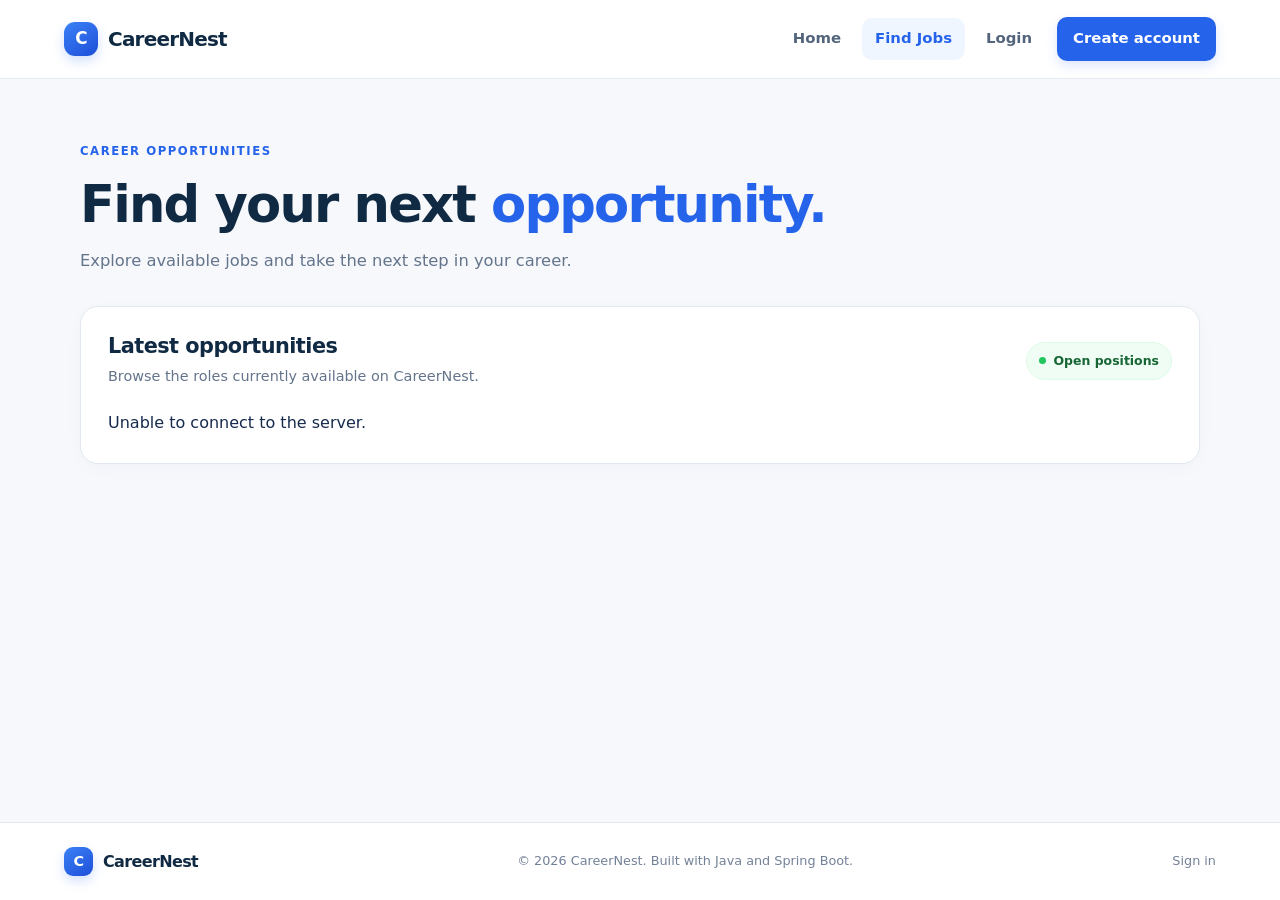
==== commit d5912a5c: "implement job seeker profile with GitHub OAuth2 authentication" ====
--- a/frontend/jobs.html
+++ b/frontend/jobs.html
@@ -5,16 +5,17 @@
     <meta charset="UTF-8">
     <meta name="viewport" content="width=device-width, initial-scale=1.0">
     <meta name="theme-color" content="#102a43">
-    <title>Find Jobs | JobPortal</title>
+    <title>Find Jobs | CareerNest</title>
     <link rel="stylesheet" href="style.css">
     <script src="script.js" defer></script>
 </head>
 
 <body>
     <nav class="navbar">
-        <a class="nav-logo" href="index.html" aria-label="JobPortal home"><span
-                class="brand-mark">J</span><span>JobPortal</span></a>
+        <a class="nav-logo" href="index.html" aria-label="CareerNest home"><span
+                class="brand-mark">C</span><span>CareerNest</span></a>
         <div class="nav-links"><a href="index.html">Home</a><a class="active" href="jobs.html">Find Jobs</a><a
+                id="profile-nav-link" href="profile.html" hidden>My profile</a><a
                 href="login.html">Login</a><a href="register.html" class="nav-cta">Create account</a></div>
     </nav>
 
@@ -27,7 +28,7 @@
             <div class="panel-heading">
                 <div>
                     <h2>Latest opportunities</h2>
-                    <p>Browse the roles currently available on JobPortal.</p>
+                    <p>Browse the roles currently available on CareerNest.</p>
                 </div><span class="panel-pill"><span class="status-dot"></span> Open positions</span>
             </div>
             <div id="job-list" class="job-list">
@@ -49,9 +50,9 @@
         </section>
     </main>
 
-    <footer class="site-footer"><a class="footer-brand" href="index.html"><span class="brand-mark">J</span>
-            JobPortal</a>
-        <p>© 2026 JobPortal. Built with Java and Spring Boot.</p><a href="login.html">Sign in</a>
+    <footer class="site-footer"><a class="footer-brand" href="index.html"><span class="brand-mark">C</span>
+            CareerNest</a>
+        <p>© 2026 CareerNest. Built with Java and Spring Boot.</p><a href="login.html">Sign in</a>
     </footer>
 </body>
 
--- a/frontend/style.css
+++ b/frontend/style.css
@@ -1,4 +1,4 @@
-/* JobPortal — modern professional UI */
+/* CareerNest — modern professional UI */
 :root {
     --navy: #102a43;
     --navy-deep: #0b1f33;
@@ -808,6 +808,113 @@
     margin-top: 26px;
 }
 
+#myApplicationsList .application-card {
+    min-width: 0;
+    padding: 22px;
+    background: var(--surface);
+    border: 1px solid var(--line);
+    border-radius: 15px;
+    box-shadow: 0 5px 16px rgba(16, 42, 67, .035);
+}
+
+.application-card-header {
+    display: flex;
+    align-items: flex-start;
+    justify-content: space-between;
+    gap: 14px;
+    margin-bottom: 16px;
+}
+
+.application-card-header h3 {
+    margin: 0;
+    color: var(--navy);
+    font-size: 1.12rem;
+    line-height: 1.4;
+    overflow-wrap: anywhere;
+}
+
+.application-status-badge {
+    flex: 0 0 auto;
+    display: inline-flex;
+    align-items: center;
+    min-height: 27px;
+    padding: 4px 10px;
+    border: 1px solid transparent;
+    border-radius: 999px;
+    font-size: .74rem;
+    font-weight: 800;
+    letter-spacing: .025em;
+}
+
+.application-status-badge.status-applied {
+    color: #1e40af;
+    background: #dbeafe;
+    border-color: #bfdbfe;
+}
+
+.application-status-badge.status-shortlisted {
+    color: #6b21a8;
+    background: #f3e8ff;
+    border-color: #e9d5ff;
+}
+
+.application-status-badge.status-selected {
+    color: #166534;
+    background: #dcfce7;
+    border-color: #bbf7d0;
+}
+
+.application-status-badge.status-rejected {
+    color: #991b1b;
+    background: #fee2e2;
+    border-color: #fecaca;
+}
+
+.application-status-badge.status-unknown {
+    color: #475569;
+    background: #f1f5f9;
+    border-color: #e2e8f0;
+}
+
+.application-details {
+    display: grid;
+    grid-template-columns: repeat(auto-fit, minmax(145px, 1fr));
+    gap: 13px 18px;
+}
+
+.application-details dt {
+    color: var(--muted);
+    font-size: .75rem;
+    font-weight: 700;
+}
+
+.application-details dd {
+    margin-top: 2px;
+    color: var(--ink);
+    font-size: .9rem;
+    font-weight: 600;
+    overflow-wrap: anywhere;
+}
+
+.application-optional-note,
+.application-unavailable {
+    margin-top: 15px;
+    color: var(--muted);
+    font-size: .82rem;
+}
+
+.application-unavailable {
+    color: #475569;
+    font-weight: 600;
+}
+
+.application-actions {
+    display: flex;
+    flex-wrap: wrap;
+    gap: 10px;
+    margin-top: 18px;
+}
+
 /* Authentication pages */
 .auth-page {
     background: #f7f9fd;
@@ -917,6 +1024,23 @@
 .auth-card {
     width: 100%;
     max-width: 400px;
+}
+
+.auth-divider {
+    display: flex;
+    align-items: center;
+    gap: 12px;
+    margin: 16px 0 10px;
+    color: #94a3b8;
+    font-size: .82rem;
+}
+
+.auth-divider::before,
+.auth-divider::after {
+    content: "";
+    flex: 1;
+    height: 1px;
+    background: #e5eaf1;
 }
 
 .auth-heading {
@@ -1511,6 +1635,282 @@
     }
 }
 
+/* Job seeker profile */
+.profile-container {
+    width: min(960px, calc(100% - 48px));
+    padding: 48px 0 72px;
+}
+
+.profile-intro {
+    margin-bottom: 26px;
+}
+
+.profile-container > .form-message {
+    margin-bottom: 12px;
+}
+
+.profile-content-panel {
+    min-width: 0;
+    margin-top: 20px;
+    padding: 30px;
+    background: var(--surface);
+    border: 1px solid var(--line);
+    border-radius: var(--radius);
+    box-shadow: 0 5px 20px rgba(16, 42, 67, .025);
+}
+
+.profile-panel-heading {
+    margin-bottom: 24px;
+}
+
+.profile-panel-heading h2 {
+    margin-top: 6px;
+    font-size: 1.55rem;
+}
+
+.profile-panel-heading p,
+.profile-section-heading p {
+    margin-top: 6px;
+    font-size: .9rem;
+}
+
+.profile-view-content {
+    display: grid;
+    gap: 22px;
+}
+
+.profile-view-section {
+    min-width: 0;
+    padding-top: 20px;
+    border-top: 1px solid var(--line);
+}
+
+.profile-view-section h3,
+.profile-form-section h3 {
+    margin-bottom: 13px;
+    color: var(--navy);
+    font-size: 1.12rem;
+}
+
+.profile-personal-grid {
+    display: grid;
+    grid-template-columns: repeat(2, minmax(0, 1fr));
+    gap: 14px;
+}
+
+.profile-personal-item dt {
+    color: var(--muted);
+    font-size: .78rem;
+    font-weight: 700;
+}
+
+.profile-personal-item dd {
+    margin-top: 3px;
+    color: var(--ink);
+    font-weight: 650;
+    overflow-wrap: anywhere;
+}
+
+.profile-summary-text,
+.profile-detail-card p {
+    white-space: pre-wrap;
+    overflow-wrap: anywhere;
+}
+
+.profile-empty-text {
+    font-size: .9rem;
+}
+
+.profile-skills-list {
+    display: flex;
+    flex-wrap: wrap;
+    gap: 9px;
+}
+
+.profile-skill {
+    display: inline-flex;
+    align-items: center;
+    min-height: 32px;
+    padding: 5px 12px;
+    color: #1e40af;
+    background: var(--blue-soft);
+    border: 1px solid #dbeafe;
+    border-radius: 999px;
+    font-size: .84rem;
+    font-weight: 700;
+}
+
+.profile-detail-card {
+    min-width: 0;
+    padding: 17px 18px;
+    background: #fbfdff;
+    border: 1px solid var(--line);
+    border-radius: 13px;
+}
+
+.profile-detail-card + .profile-detail-card {
+    margin-top: 11px;
+}
+
+.profile-detail-card h4 {
+    color: var(--navy);
+    font-size: .98rem;
+    overflow-wrap: anywhere;
+}
+
+.profile-detail-card p {
+    margin-top: 5px;
+    font-size: .9rem;
+}
+
+.profile-detail-card .profile-detail-meta {
+    color: var(--muted);
+    font-size: .82rem;
+}
+
+.profile-form-section {
+    padding-top: 28px;
+    margin-top: 28px;
+    border-top: 1px solid var(--line);
+}
+
+.profile-form-section:first-of-type {
+    padding-top: 0;
+    margin-top: 0;
+    border-top: 0;
+}
+
+.profile-form-section > p,
+.profile-section-heading p {
+    font-size: .9rem;
+}
+
+.profile-section-heading {
+    display: flex;
+    align-items: center;
+    justify-content: space-between;
+    gap: 16px;
+    margin-bottom: 17px;
+}
+
+.profile-section-heading h3 {
+    margin-bottom: 0;
+}
+
+.profile-entry-list {
+    display: grid;
+    gap: 15px;
+}
+
+.profile-entry {
+    display: block;
+    width: 100%;
+    min-width: 0;
+    min-inline-size: 0;
+    margin: 0;
+    padding: 18px;
+    background: #fbfdff;
+    border: 1px solid var(--line);
+    border-radius: 14px;
+}
+
+.profile-entry legend {
+    max-width: 100%;
+    padding: 0 7px;
+    color: var(--navy);
+    font-size: .9rem;
+    font-weight: 750;
+}
+
+.profile-entry-grid {
+    display: grid;
+    grid-template-columns: repeat(2, minmax(0, 1fr));
+    gap: 16px 18px;
+}
+
+.profile-entry-grid .field-group label {
+    margin-top: 0;
+}
+
+.profile-container .field-group input {
+    min-height: 44px;
+    padding: 10px 12px;
+}
+
+.profile-entry-grid .field-group textarea {
+    min-height: 86px;
+    padding: 10px 12px;
+}
+
+.profile-entry-grid .field-group textarea,
+.profile-entry-grid .field-group input {
+    overflow-wrap: anywhere;
+}
+
+.profile-remove-entry {
+    justify-self: start;
+    margin-top: 13px;
+}
+
+.profile-field-hint {
+    color: var(--muted);
+    font-size: .8rem;
+}
+
+.profile-form-actions {
+    display: flex;
+    justify-content: flex-end;
+    gap: 10px;
+    padding-top: 24px;
+    margin-top: 28px;
+    border-top: 1px solid var(--line);
+}
+
+#profile-full-name[readonly] {
+    color: #64748b;
+    background: #f8fafc;
+}
+
+.profile-content-panel button:focus-visible {
+    outline: 3px solid #93c5fd;
+    outline-offset: 2px;
+}
+
+@media (max-width: 700px) {
+    .profile-container {
+        width: calc(100% - 32px);
+        padding-top: 34px;
+    }
+
+    .profile-content-panel {
+        padding: 22px;
+    }
+
+    .profile-panel-heading,
+    .profile-section-heading {
+        align-items: stretch;
+        flex-direction: column;
+    }
+
+    .profile-panel-heading .btn-primary,
+    .profile-section-heading .btn-secondary {
+        width: 100%;
+    }
+
+    .profile-personal-grid,
+    .profile-entry-grid {
+        grid-template-columns: 1fr;
+    }
+
+    .profile-form-actions {
+        flex-direction: column-reverse;
+    }
+
+    .profile-form-actions button {
+        width: 100%;
+    }
+}
+
 /* Compatibility with buttons created dynamically by the existing script.js */
 .btn {
     display: inline-flex;
@@ -1633,8 +2033,7 @@
 
 /* Logout button */
 #logoutBtn,
-#logout-btn,
-.logout-btn {
+#logout-button {
     padding: 10px 18px;
     background: #ffffff;
     color: #102a43;
@@ -1649,16 +2048,14 @@
 }
 
 #logoutBtn:hover,
-#logout-btn:hover,
-.logout-btn:hover {
+#logout-button:hover {
     background: #fee2e2;
     color: #b91c1c;
     border-color: #fecaca;
 }
 
 #logoutBtn:focus-visible,
-#logout-btn:focus-visible,
-.logout-btn:focus-visible {
+#logout-button:focus-visible {
     outline: 3px solid #93c5fd;
     outline-offset: 2px;
 }
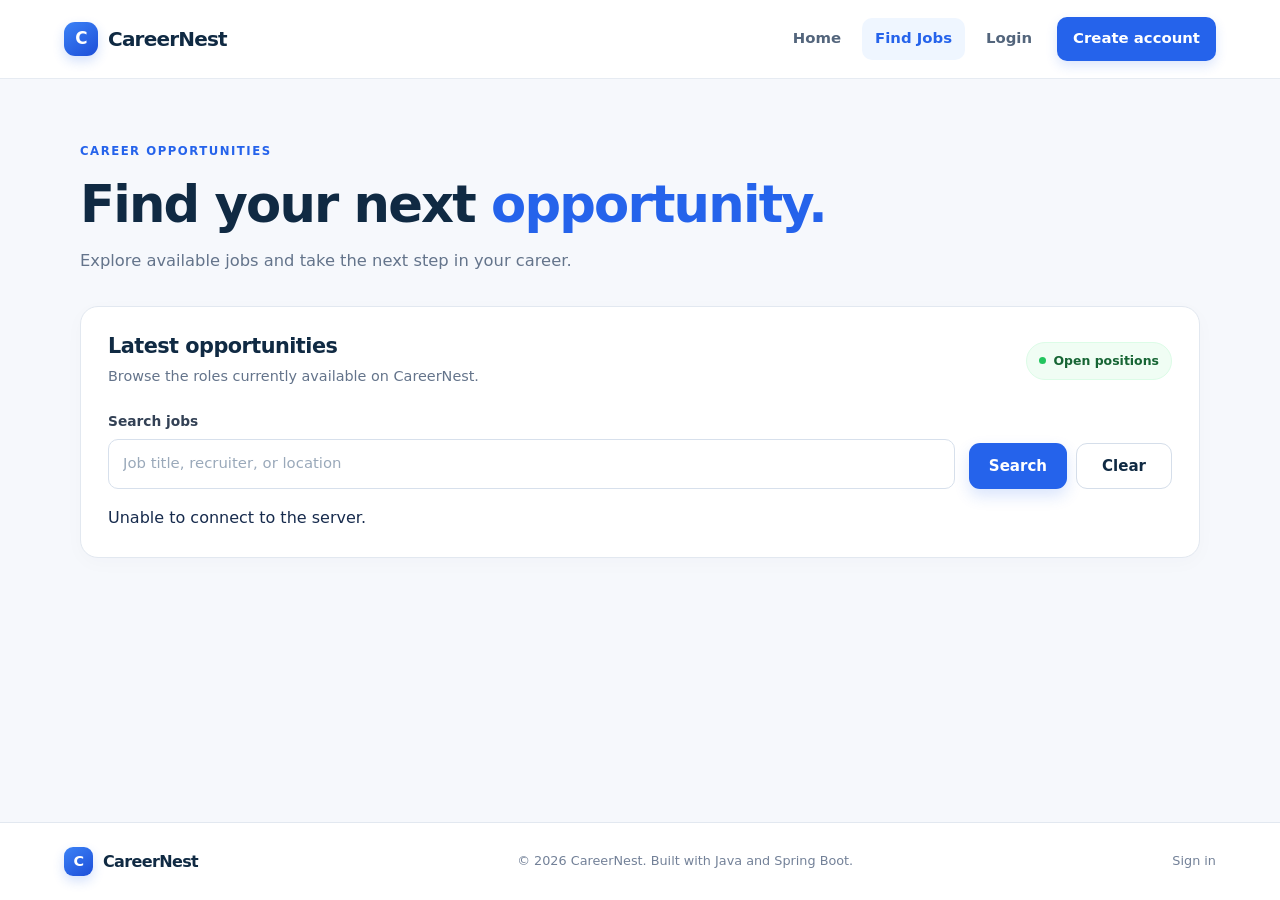
==== commit 94a0258b: "Add job search and recruiter candidate profiles Add frontend job filtering and recruiter access to a" ====
--- a/frontend/jobs.html
+++ b/frontend/jobs.html
@@ -31,6 +31,18 @@
                     <p>Browse the roles currently available on CareerNest.</p>
                 </div><span class="panel-pill"><span class="status-dot"></span> Open positions</span>
             </div>
+            <form id="job-search-form" class="job-search-form" role="search">
+                <div class="field-group">
+                    <label for="job-search-input">Search jobs</label>
+                    <input id="job-search-input" name="search" type="search"
+                        placeholder="Job title, recruiter, or location" autocomplete="off">
+                </div>
+                <div class="job-search-actions">
+                    <button type="submit" class="btn-primary">Search</button>
+                    <button type="button" id="clear-job-search" class="btn-secondary">Clear</button>
+                </div>
+            </form>
+            <p id="job-search-message" class="status-message" role="status" aria-live="polite"></p>
             <div id="job-list" class="job-list">
                 <div class="loading-state"><span class="loading-spinner"></span>
                     <p>Loading jobs...</p>
--- a/frontend/style.css
+++ b/frontend/style.css
@@ -737,6 +737,41 @@
     gap: 18px;
 }
 
+.job-search-form {
+    display: grid;
+    grid-template-columns: minmax(0, 1fr) auto;
+    align-items: end;
+    gap: 14px;
+    margin: 0 0 16px;
+}
+
+.job-search-form .field-group {
+    min-width: 0;
+}
+
+.job-search-form .field-group label {
+    margin-top: 0;
+}
+
+.job-search-form input {
+    min-height: 46px;
+}
+
+.job-search-actions {
+    display: flex;
+    gap: 9px;
+}
+
+.job-search-actions button {
+    min-width: 96px;
+}
+
+.job-search-form input:focus-visible,
+.job-search-actions button:focus-visible {
+    outline: 3px solid #93c5fd;
+    outline-offset: 2px;
+}
+
 .job-card {
     padding: 23px;
     background: #fff;
@@ -1541,6 +1576,14 @@
         grid-template-columns: 1fr;
     }
 
+    .job-search-form {
+        grid-template-columns: 1fr;
+    }
+
+    .job-search-actions button {
+        flex: 1;
+    }
+
     .auth-layout {
         display: block;
         width: calc(100% - 28px);
@@ -2030,6 +2073,134 @@
     outline-offset: 2px;
 }
 
+.candidate-profile-view {
+    min-width: 0;
+    margin-top: 20px;
+    padding: 24px;
+    background: #fff;
+    border: 1px solid var(--line);
+    border-radius: 15px;
+    box-shadow: 0 4px 14px rgba(16, 42, 67, .04);
+}
+
+.candidate-profile-heading {
+    display: flex;
+    align-items: center;
+    justify-content: space-between;
+    gap: 16px;
+    padding-bottom: 18px;
+    border-bottom: 1px solid var(--line);
+}
+
+.candidate-profile-heading h3 {
+    margin-top: 5px;
+    color: var(--navy);
+}
+
+.candidate-profile-view .status-message {
+    margin: 16px 0 0;
+}
+
+.candidate-profile-content {
+    min-width: 0;
+}
+
+.candidate-profile-name {
+    margin-top: 20px;
+    color: var(--navy);
+    font-size: 1.35rem;
+    overflow-wrap: anywhere;
+}
+
+.candidate-profile-section {
+    min-width: 0;
+    padding-top: 20px;
+    margin-top: 20px;
+    border-top: 1px solid var(--line);
+}
+
+.candidate-profile-section h4 {
+    margin-bottom: 12px;
+    color: var(--navy);
+    font-size: 1.05rem;
+}
+
+.candidate-profile-section h5 {
+    color: var(--navy);
+    font-size: .96rem;
+    overflow-wrap: anywhere;
+}
+
+.candidate-profile-section p {
+    margin-top: 5px;
+    font-size: .9rem;
+    white-space: pre-wrap;
+    overflow-wrap: anywhere;
+}
+
+.candidate-profile-empty,
+.candidate-profile-meta {
+    color: var(--muted);
+}
+
+.candidate-profile-skill {
+    display: inline-flex;
+    align-items: center;
+    min-height: 31px;
+    padding: 5px 11px;
+    margin: 0 7px 7px 0;
+    color: #1e40af;
+    background: var(--blue-soft);
+    border: 1px solid #dbeafe;
+    border-radius: 999px;
+    font-size: .84rem;
+    font-weight: 700;
+    overflow-wrap: anywhere;
+}
+
+.candidate-profile-card {
+    min-width: 0;
+    padding: 15px 16px;
+    background: #fbfdff;
+    border: 1px solid var(--line);
+    border-radius: 12px;
+}
+
+.candidate-profile-card + .candidate-profile-card {
+    margin-top: 10px;
+}
+
+#applicationsList .candidate-profile-button {
+    min-height: 40px;
+    margin: 5px 8px 5px 0;
+    padding: 9px 14px;
+    color: var(--navy);
+    background: #fff;
+    border: 1px solid #d5deea;
+}
+
+#applicationsList .candidate-profile-button:hover {
+    color: var(--navy);
+    background: #f8fafc;
+    border-color: #a9bdd7;
+}
+
+#applicationsList .candidate-profile-button:focus-visible,
+.candidate-profile-view button:focus-visible {
+    outline: 3px solid #93c5fd;
+    outline-offset: 2px;
+}
+
+@media (max-width: 700px) {
+    .candidate-profile-view {
+        padding: 18px;
+    }
+
+    .candidate-profile-heading {
+        align-items: stretch;
+        flex-direction: column;
+    }
+}
 
 /* Logout button */
 #logoutBtn,
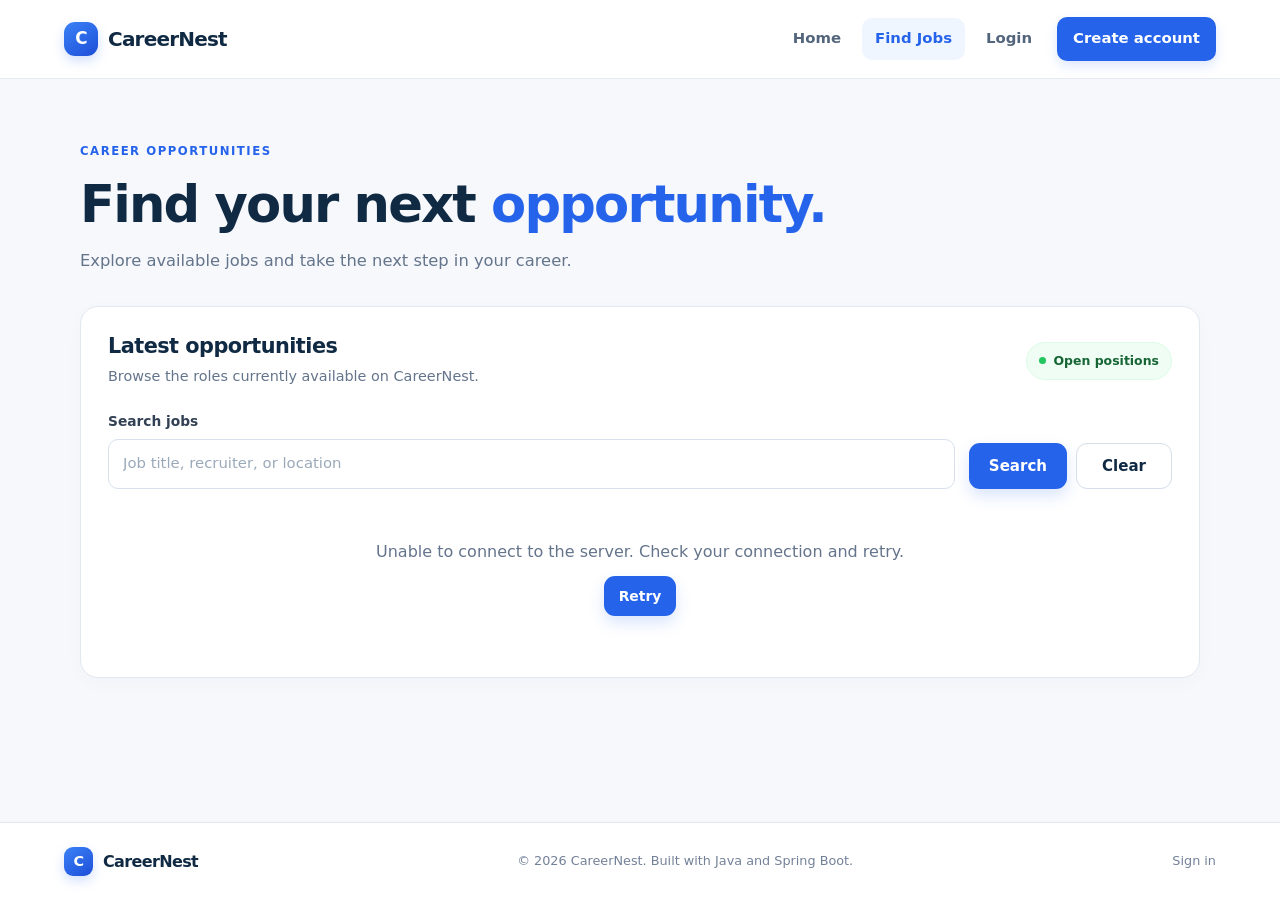
==== commit f86d5494: "Improve CareerNest UI and job details experience" ====
--- a/frontend/jobs.html
+++ b/frontend/jobs.html
@@ -43,10 +43,25 @@
                 </div>
             </form>
             <p id="job-search-message" class="status-message" role="status" aria-live="polite"></p>
-            <div id="job-list" class="job-list">
-                <div class="loading-state"><span class="loading-spinner"></span>
-                    <p>Loading jobs...</p>
-                </div>
+            <div id="job-list" class="job-list" aria-busy="true" aria-live="polite">
+                <article class="job-card job-card-skeleton" aria-hidden="true">
+                    <span class="skeleton-line skeleton-title"></span>
+                    <span class="skeleton-line skeleton-company"></span>
+                    <span class="skeleton-line"></span>
+                    <span class="skeleton-line skeleton-short"></span>
+                </article>
+                <article class="job-card job-card-skeleton" aria-hidden="true">
+                    <span class="skeleton-line skeleton-title"></span>
+                    <span class="skeleton-line skeleton-company"></span>
+                    <span class="skeleton-line"></span>
+                    <span class="skeleton-line skeleton-short"></span>
+                </article>
+                <article class="job-card job-card-skeleton" aria-hidden="true">
+                    <span class="skeleton-line skeleton-title"></span>
+                    <span class="skeleton-line skeleton-company"></span>
+                    <span class="skeleton-line"></span>
+                    <span class="skeleton-line skeleton-short"></span>
+                </article>
             </div>
         </section>
         <section id="my-applications-section" class="content-panel applications-panel" hidden>
@@ -62,6 +77,30 @@
         </section>
     </main>
 
+    <dialog id="job-details-dialog" class="job-details-dialog" aria-labelledby="job-details-title">
+        <div class="job-details-dialog-header">
+            <div class="job-details-heading">
+                <span class="eyebrow">JOB DETAILS</span>
+                <h2 id="job-details-title"></h2>
+                <p id="job-details-recruiter" hidden></p>
+            </div>
+            <button type="button" id="close-job-details" class="modal-close-button"
+                aria-label="Close job details" autofocus>&times;</button>
+        </div>
+        <div class="job-details-dialog-body">
+            <dl id="job-details-meta" class="job-details-meta"></dl>
+            <section id="job-description-section" class="job-details-description" hidden>
+                <h3>About the role</h3>
+                <p id="job-details-description"></p>
+            </section>
+        </div>
+        <div id="job-details-dialog-footer" class="job-details-dialog-footer">
+            <p id="job-details-application-status" class="job-details-application-status"
+                role="status" aria-live="polite" hidden></p>
+            <button type="button" id="job-details-apply" class="btn-primary">Apply Now</button>
+        </div>
+    </dialog>
+
     <footer class="site-footer"><a class="footer-brand" href="index.html"><span class="brand-mark">C</span>
             CareerNest</a>
         <p>© 2026 CareerNest. Built with Java and Spring Boot.</p><a href="login.html">Sign in</a>
--- a/frontend/style.css
+++ b/frontend/style.css
@@ -804,6 +804,250 @@
     margin-top: 12px;
 }
 
+.job-card-actions {
+    display: flex;
+    flex-wrap: wrap;
+    gap: 10px;
+    margin-top: 14px;
+}
+
+.job-card-actions .btn-primary,
+.job-card-actions .btn-secondary {
+    margin-top: 0;
+}
+
+#job-list .job-card-actions .btn-primary {
+    padding: 10px 14px;
+    border-radius: 11px;
+    font-size: .87rem;
+    font-weight: 750;
+}
+
+#job-list .job-card-actions .btn-primary:disabled {
+    cursor: not-allowed;
+    opacity: .7;
+    transform: none;
+}
+
+#job-list .job-card-actions .btn-secondary {
+    padding: 10px 14px;
+    color: var(--navy);
+    background: #fff;
+    border: 1px solid #d5deea;
+    border-radius: 11px;
+    font-size: .87rem;
+    font-weight: 750;
+}
+
+#job-list .job-card-actions .btn-secondary:hover {
+    color: var(--navy);
+    background: #f8fafc;
+    border-color: #a9bdd7;
+    transform: none;
+}
+
+.job-details-dialog {
+    position: fixed;
+    inset: 0;
+    width: min(680px, calc(100% - 32px));
+    max-height: min(86vh, 780px);
+    margin: auto;
+    padding: 0;
+    overflow-y: auto;
+    overscroll-behavior: contain;
+    color: var(--ink);
+    background: #fff;
+    border: 1px solid var(--line);
+    border-radius: 20px;
+    box-shadow: 0 24px 70px rgba(11, 31, 51, .28);
+    opacity: 0;
+    transform: translateY(12px) scale(.985);
+    transition: opacity .18s ease, transform .18s ease;
+}
+
+.job-details-dialog[open] {
+    opacity: 1;
+    transform: translateY(0) scale(1);
+}
+
+.job-details-dialog.is-closing {
+    opacity: 0;
+    transform: translateY(12px) scale(.985);
+}
+
+.job-details-dialog::backdrop {
+    background: rgba(11, 31, 51, 0);
+    backdrop-filter: blur(2px);
+    transition: background .18s ease;
+}
+
+.job-details-dialog[open]::backdrop {
+    background: rgba(11, 31, 51, .62);
+}
+
+.job-details-dialog.is-closing::backdrop {
+    background: rgba(11, 31, 51, 0);
+}
+
+@starting-style {
+    .job-details-dialog[open] {
+        opacity: 0;
+        transform: translateY(12px) scale(.985);
+    }
+
+    .job-details-dialog[open]::backdrop {
+        background: rgba(11, 31, 51, 0);
+    }
+}
+
+.job-details-dialog-header {
+    position: sticky;
+    top: 0;
+    z-index: 1;
+    display: flex;
+    align-items: flex-start;
+    justify-content: space-between;
+    gap: 20px;
+    padding: 28px 30px 20px;
+    background: #fff;
+    border-bottom: 1px solid var(--line);
+}
+
+.job-details-heading {
+    min-width: 0;
+}
+
+.job-details-heading h2 {
+    margin-top: 8px;
+    font-size: clamp(1.5rem, 3vw, 2rem);
+    overflow-wrap: anywhere;
+}
+
+.job-details-heading p {
+    margin-top: 10px;
+    font-size: .92rem;
+}
+
+.modal-close-button {
+    display: inline-grid;
+    flex: 0 0 40px;
+    width: 40px;
+    height: 40px;
+    place-items: center;
+    padding: 0;
+    color: #475569;
+    background: #f8fafc;
+    border: 1px solid var(--line);
+    border-radius: 12px;
+    font-size: 1.55rem;
+    line-height: 1;
+    transition: color .18s ease, background .18s ease, border-color .18s ease;
+}
+
+.modal-close-button:hover {
+    color: var(--navy);
+    background: #eff6ff;
+    border-color: #bfdbfe;
+}
+
+.job-details-dialog-body {
+    padding: 24px 30px 30px;
+}
+
+.job-details-meta {
+    display: grid;
+    grid-template-columns: repeat(auto-fit, minmax(150px, 1fr));
+    gap: 16px 20px;
+}
+
+.job-details-meta dt {
+    color: var(--muted);
+    font-size: .76rem;
+    font-weight: 750;
+}
+
+.job-details-meta dd {
+    margin-top: 3px;
+    color: var(--ink);
+    font-size: .94rem;
+    font-weight: 650;
+    overflow-wrap: anywhere;
+}
+
+.job-details-description {
+    margin-top: 24px;
+    padding-top: 22px;
+    border-top: 1px solid var(--line);
+}
+
+.job-details-description h3 {
+    font-size: 1.08rem;
+}
+
+.job-details-description p {
+    margin-top: 10px;
+    color: #475569;
+    font-size: .95rem;
+    line-height: 1.75;
+    white-space: pre-wrap;
+    overflow-wrap: anywhere;
+}
+
+.job-details-dialog-footer {
+    position: sticky;
+    bottom: 0;
+    display: flex;
+    align-items: center;
+    justify-content: space-between;
+    gap: 16px;
+    padding: 16px 30px;
+    background: #fff;
+    border-top: 1px solid var(--line);
+}
+
+.job-details-application-status {
+    flex: 1 1 auto;
+    margin: 0;
+    font-size: .82rem;
+    overflow-wrap: anywhere;
+}
+
+.job-details-dialog-footer .btn-primary {
+    flex: 0 0 auto;
+}
+
+.job-details-dialog button:focus-visible {
+    outline: 3px solid #93c5fd;
+    outline-offset: 3px;
+}
+
+@media (max-width: 600px) {
+    .job-details-dialog {
+        width: calc(100% - 20px);
+        max-height: calc(100dvh - 20px);
+        border-radius: 16px;
+    }
+
+    .job-details-dialog-header {
+        gap: 12px;
+        padding: 22px 20px 17px;
+    }
+
+    .job-details-dialog-body {
+        padding: 20px;
+    }
+
+    .job-details-dialog-footer {
+        align-items: stretch;
+        flex-direction: column;
+        padding: 15px 20px;
+    }
+
+    .job-details-dialog-footer .btn-primary {
+        width: 100%;
+    }
+}
+
 .loading-state {
     grid-column: 1 / -1;
     display: flex;
@@ -816,6 +1060,57 @@
 
 .loading-state p {
     font-size: .92rem;
+}
+
+.job-card-skeleton {
+    display: flex;
+    flex-direction: column;
+    gap: 14px;
+    min-height: 190px;
+}
+
+.skeleton-line {
+    display: block;
+    width: 100%;
+    height: 12px;
+    border-radius: 999px;
+    background: linear-gradient(90deg, #edf2f7 25%, #f8fafc 50%, #edf2f7 75%);
+    background-size: 200% 100%;
+    animation: skeleton-shimmer 1.4s ease-in-out infinite;
+}
+
+.skeleton-line.skeleton-title {
+    width: 72%;
+    height: 19px;
+    margin-bottom: 4px;
+}
+
+.skeleton-line.skeleton-company {
+    width: 46%;
+}
+
+.skeleton-line.skeleton-short {
+    width: 64%;
+}
+
+.job-list-state {
+    grid-column: 1 / -1;
+    display: grid;
+    justify-items: center;
+    gap: 12px;
+    padding: 34px 20px;
+    color: var(--muted);
+    text-align: center;
+}
+
+.job-list-error {
+    color: #991b1b;
+}
+
+@keyframes skeleton-shimmer {
+    to {
+        background-position: -200% 0;
+    }
 }
 
 .loading-spinner {
@@ -1120,7 +1415,8 @@
 
 .form-stack input,
 .field-group input,
-.field-group textarea {
+.field-group textarea,
+#employmentType {
     width: 100%;
     min-width: 0;
     padding: 12px 14px;
@@ -1133,6 +1429,12 @@
     transition: border-color .18s ease, box-shadow .18s ease;
 }
 
+#employmentType {
+    min-height: 47px;
+    border-radius: 12px;
+    font-family: inherit;
+}
+
 .form-stack input::placeholder,
 .field-group input::placeholder,
 .field-group textarea::placeholder {
@@ -1141,13 +1443,65 @@
 
 .form-stack input:focus,
 .field-group input:focus,
-.field-group textarea:focus {
+.field-group textarea:focus,
+#employmentType:focus {
     border-color: #60a5fa;
     box-shadow: 0 0 0 3px rgba(59, 130, 246, .13);
 }
 
+#employmentType:hover {
+    border-color: #a9bdd7;
+}
+
 .form-stack input {
     min-height: 47px;
+}
+
+.password-field {
+    position: relative;
+    width: 100%;
+}
+
+.password-field input {
+    padding-right: 3.25rem;
+}
+
+.password-toggle {
+    position: absolute;
+    top: 50%;
+    right: 5px;
+    display: grid;
+    width: 38px;
+    height: 38px;
+    place-items: center;
+    padding: 0;
+    color: var(--muted);
+    background: transparent;
+    border: 0;
+    border-radius: 9px;
+    cursor: pointer;
+    transform: translateY(-50%);
+    transition: color .18s ease, background .18s ease, box-shadow .18s ease;
+}
+
+.password-toggle:hover {
+    color: var(--blue);
+    background: var(--blue-soft);
+}
+
+.password-toggle:focus-visible {
+    color: var(--blue);
+    outline: 2px solid #60a5fa;
+    outline-offset: 1px;
+}
+
+.password-toggle svg {
+    width: 20px;
+    height: 20px;
+}
+
+.password-toggle [hidden] {
+    display: none;
 }
 
 .form-message {
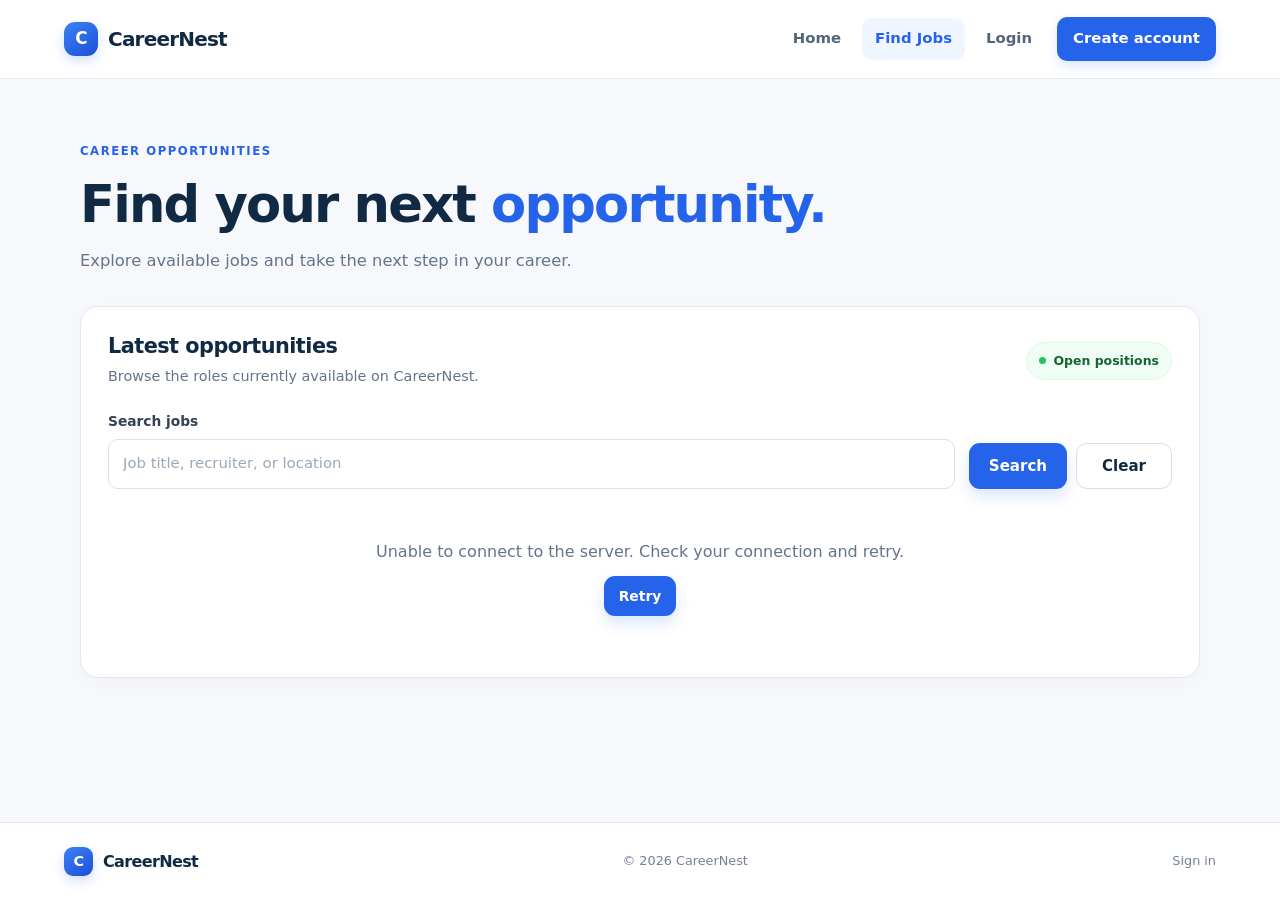
==== commit f2d0fd91: "Improve UI" ====
--- a/frontend/jobs.html
+++ b/frontend/jobs.html
@@ -103,7 +103,7 @@
 
     <footer class="site-footer"><a class="footer-brand" href="index.html"><span class="brand-mark">C</span>
             CareerNest</a>
-        <p>© 2026 CareerNest. Built with Java and Spring Boot.</p><a href="login.html">Sign in</a>
+        <p>© 2026 CareerNest</p><a href="login.html">Sign in</a>
     </footer>
 </body>
 
